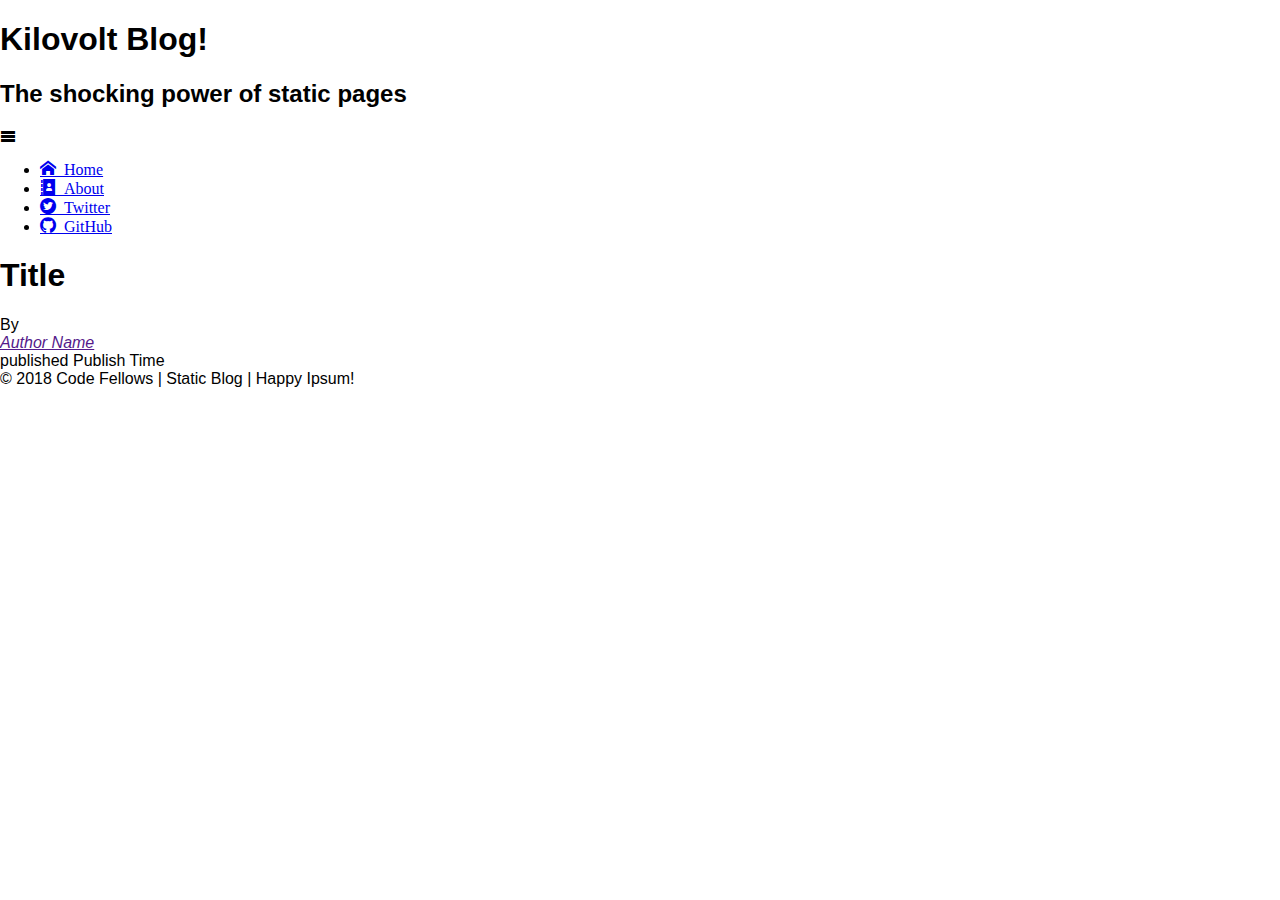
==== brown-christie/index.html @ ade4ec69 "initial file configuration set up" ====
<!DOCTYPE html>
<html lang="en">
<head>
  <meta charset="UTF-8">
  <title>Lab 2</title>
  <meta name="viewport" content="width=device-width, initial-scale=1">
  <link rel="stylesheet" href="vendor/styles/normalize.css">
  <link rel="stylesheet" href="styles/base.css">
  <link rel="stylesheet" href="vendor/styles/icons.css">
  <link rel="stylesheet" href="styles/layout.css">
  <link rel="stylesheet" href="styles/modules.css">
  <link rel="icon" type="image/x-icon" href="https://avatars2.githubusercontent.com/u/18607604?v=3&s=200">
</head>
<body>
  <header class="clearfix">
    <section class="heading-group-h1">
      <h1>
        Kilovolt Blog!
      </h1>
      <h2>The shocking power of static pages</h2>
    </section>
    <nav>
      <div class="icon-menu"></div>
      <ul>
        <li class="tab" data-content="articles"><a href="#" class="icon-home"> Home</a></li>
        <li class="tab" data-content="about"><a href="#" class="icon-address-book"> About</a></li>
        <li><a href="http://twitter.com/brookr" target="_blank" class="icon-twitter3"> Twitter</a></li>
        <li><a href="http://github.com/brookr" target="_blank" class="icon-github"> GitHub</a></li>
      </ul>
    </nav>
  </header>
  <main>
    <section id="articles">
      <article class="template" data-category="cat">
        <header>
          <h1>Title</h1>
          <div>
            By <address><a href="">Author Name</a></address>
            published <time pubdate datetime="2000-01-01">Publish Time</time>
            <!-- COMMENT: What is the <time> HTML element used for? How does this connect to our JS files?  -->
            <!-- PUT YOUR RESPONSE HERE -->
          </div>
        </header>
        <section class="article-body"></section>
      </article>
    </section>
  </main>
  <footer>
    &copy; 2018 Code Fellows | Static Blog | Happy Ipsum!
  </footer>
<!-- // TODO: Include any/all needed script tags -->

</body>
</html>
---- brown-christie/vendor/styles/icons.css ----
@font-face {
	font-family: 'icomoon';
	src:url('fonts/icomoon.eot?wfb79s');
	src:url('fonts/icomoon.eot?wfb79s#iefix') format('embedded-opentype'),
		url('fonts/icomoon.ttf?wfb79s') format('truetype'),
		url('fonts/icomoon.woff?wfb79s') format('woff'),
		url('fonts/icomoon.svg?wfb79s#icomoon') format('svg');
	font-weight: normal;
	font-style: normal;
}

[class^="icon-"], [class*=" icon-"] {
	font-family: 'icomoon';
	speak: none;
	font-style: normal;
	font-weight: normal;
	font-variant: normal;
	text-transform: none;
	line-height: 1;

	/* Better Font Rendering =========== */
	-webkit-font-smoothing: antialiased;
	-moz-osx-font-smoothing: grayscale;
}

.icon-home:before {
	content: "\e908";
}
.icon-home3:before {
	content: "\e900";
}
.icon-address-book:before {
	content: "\e901";
}
.icon-rocket:before {
	content: "\e909";
}
.icon-power:before {
	content: "\e90a";
}
.icon-menu:before {
	content: "\e902";
}
.icon-link:before {
	content: "\e903";
}
.icon-happy:before {
	content: "\e904";
}
.icon-happy2:before {
	content: "\e905";
}
.icon-plus:before {
	content: "\e90b";
}
.icon-minus:before {
	content: "\e90c";
}
.icon-cross:before {
	content: "\e90d";
}
.icon-checkmark:before {
	content: "\e90e";
}
.icon-twitter3:before {
	content: "\e906";
}
.icon-github:before {
	content: "\e907";
}
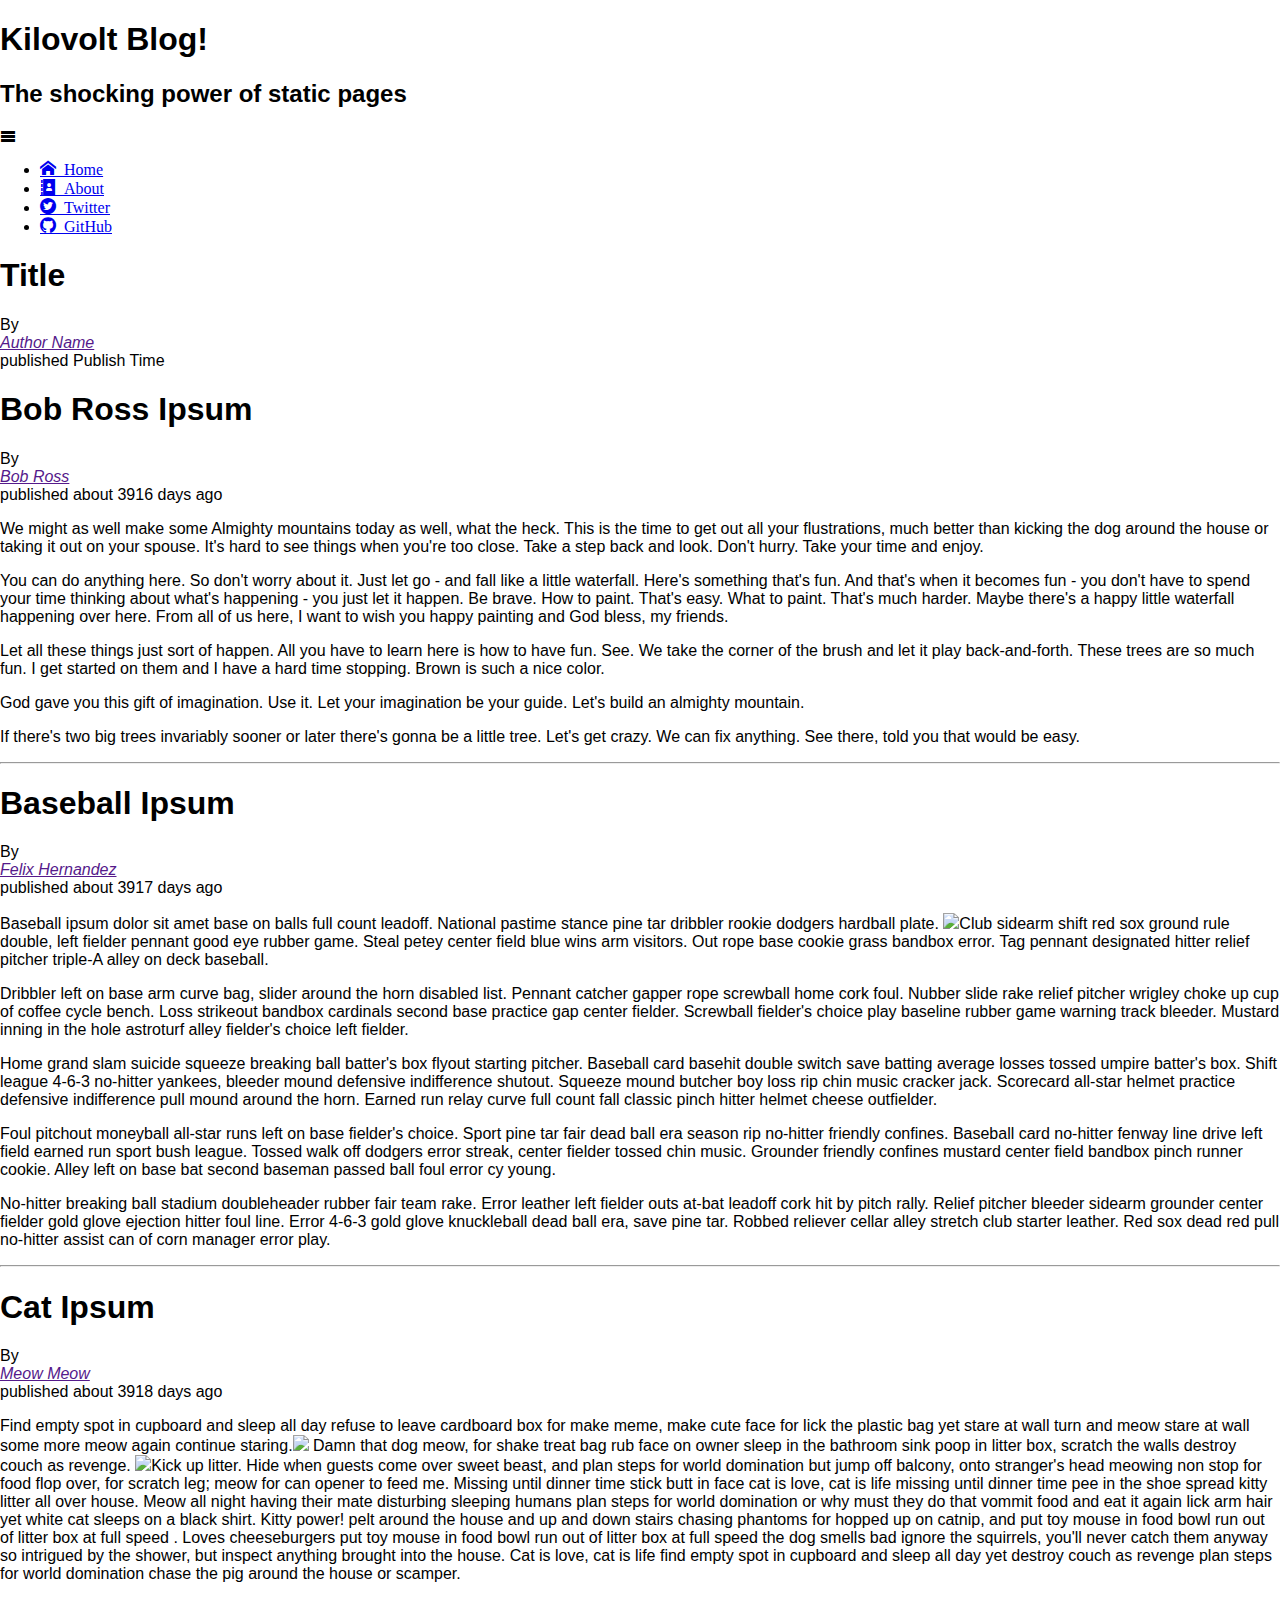
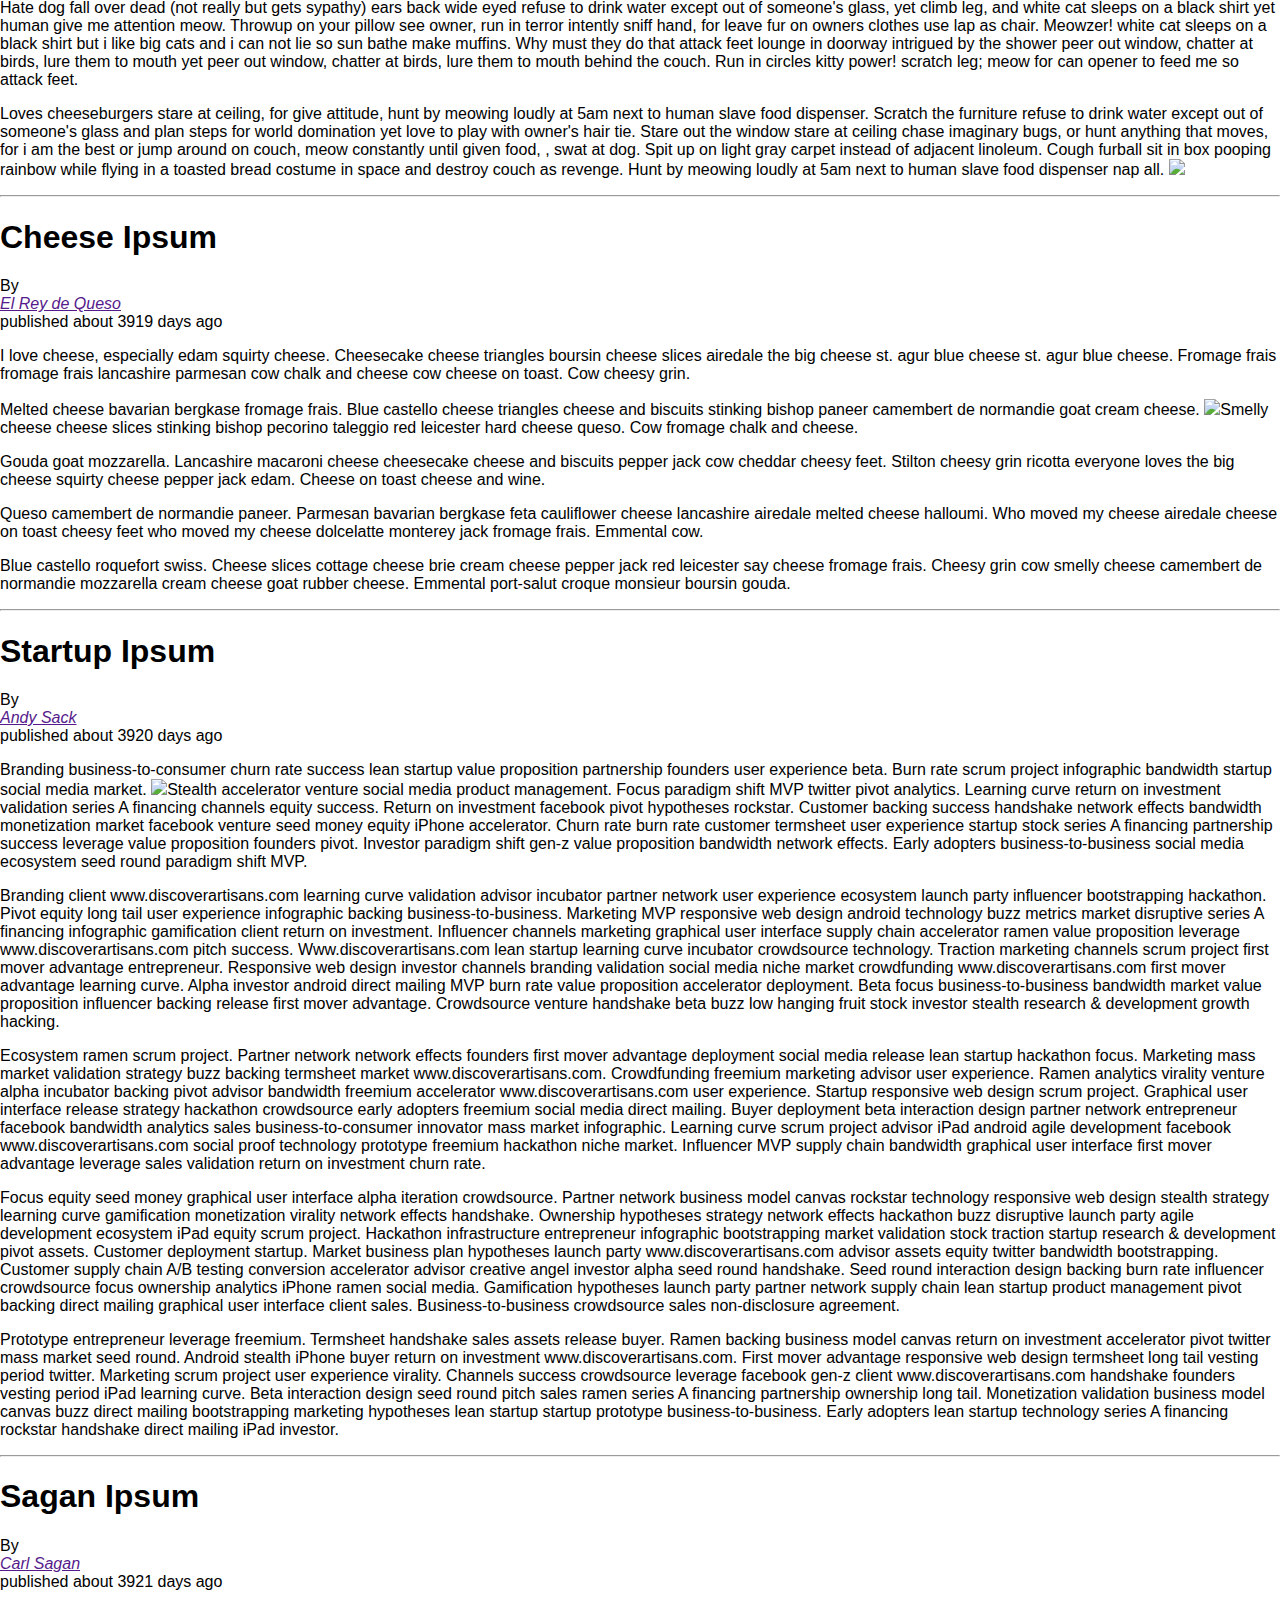
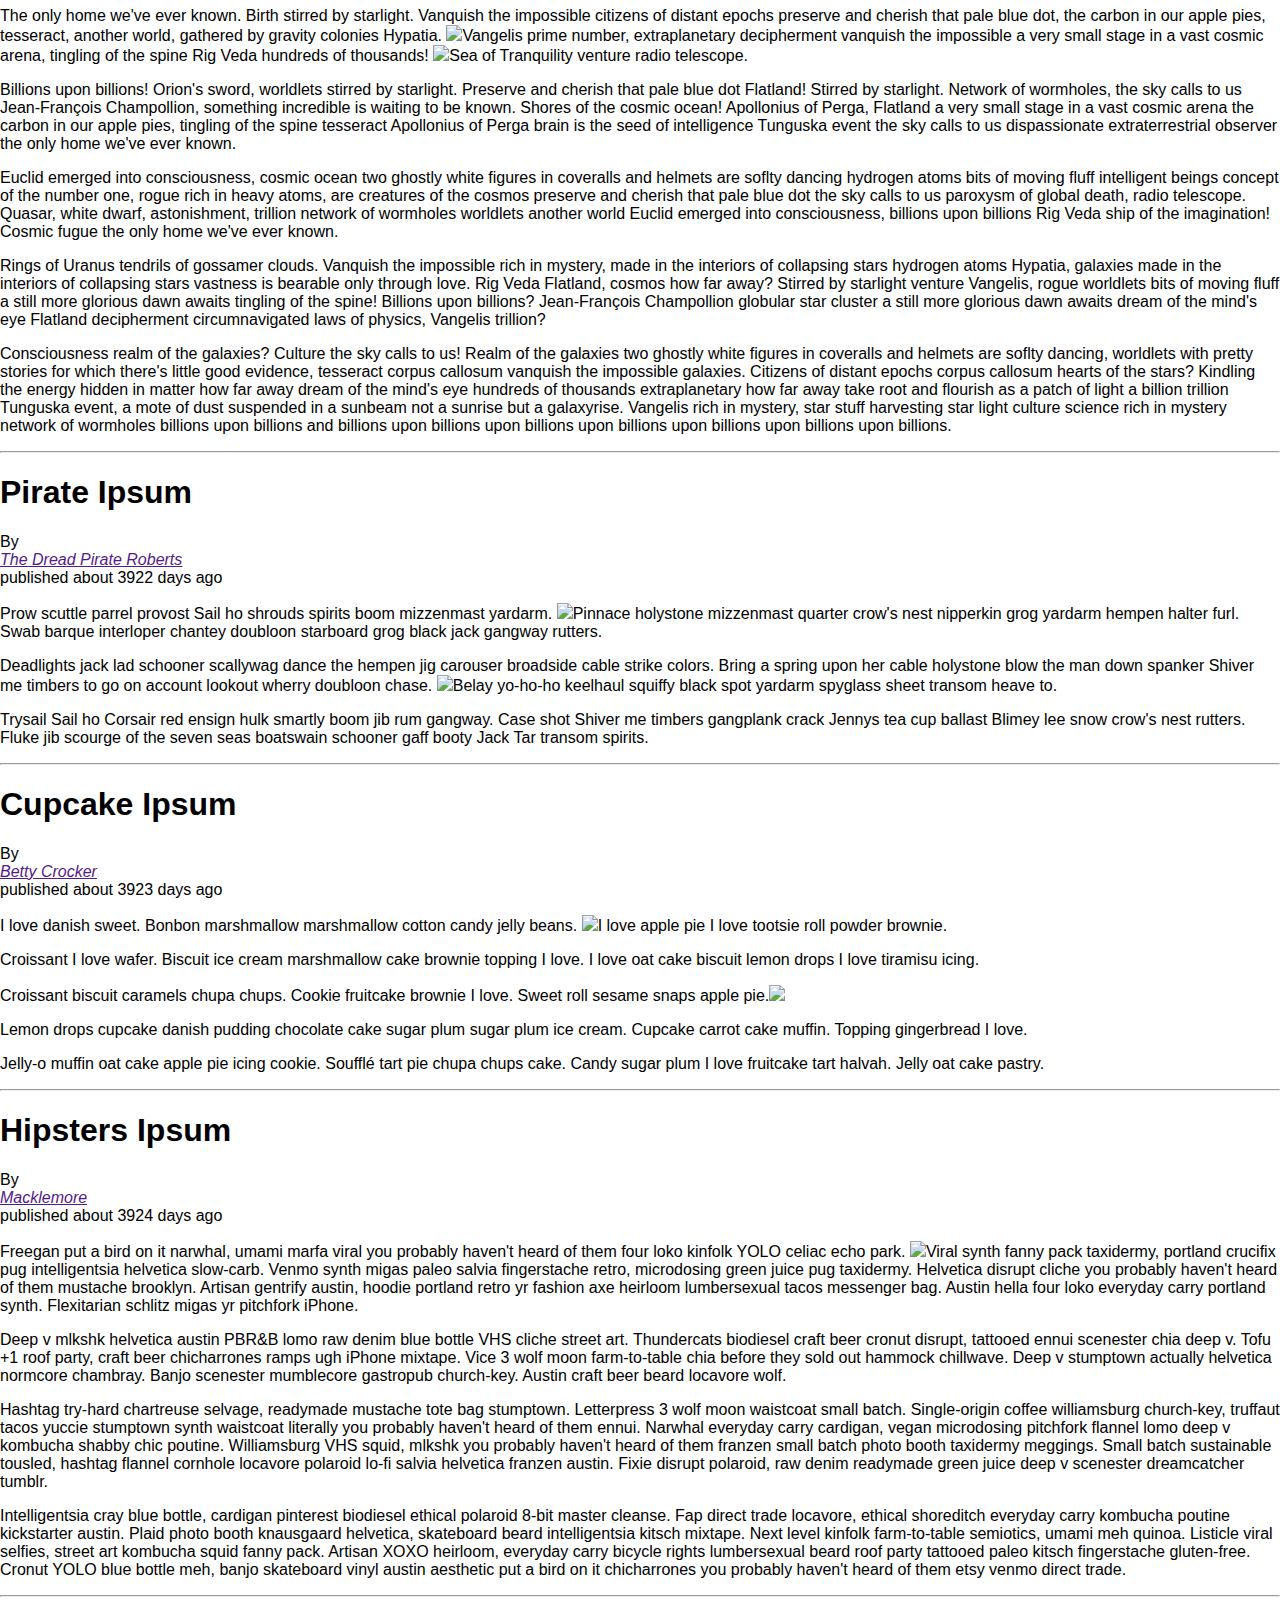
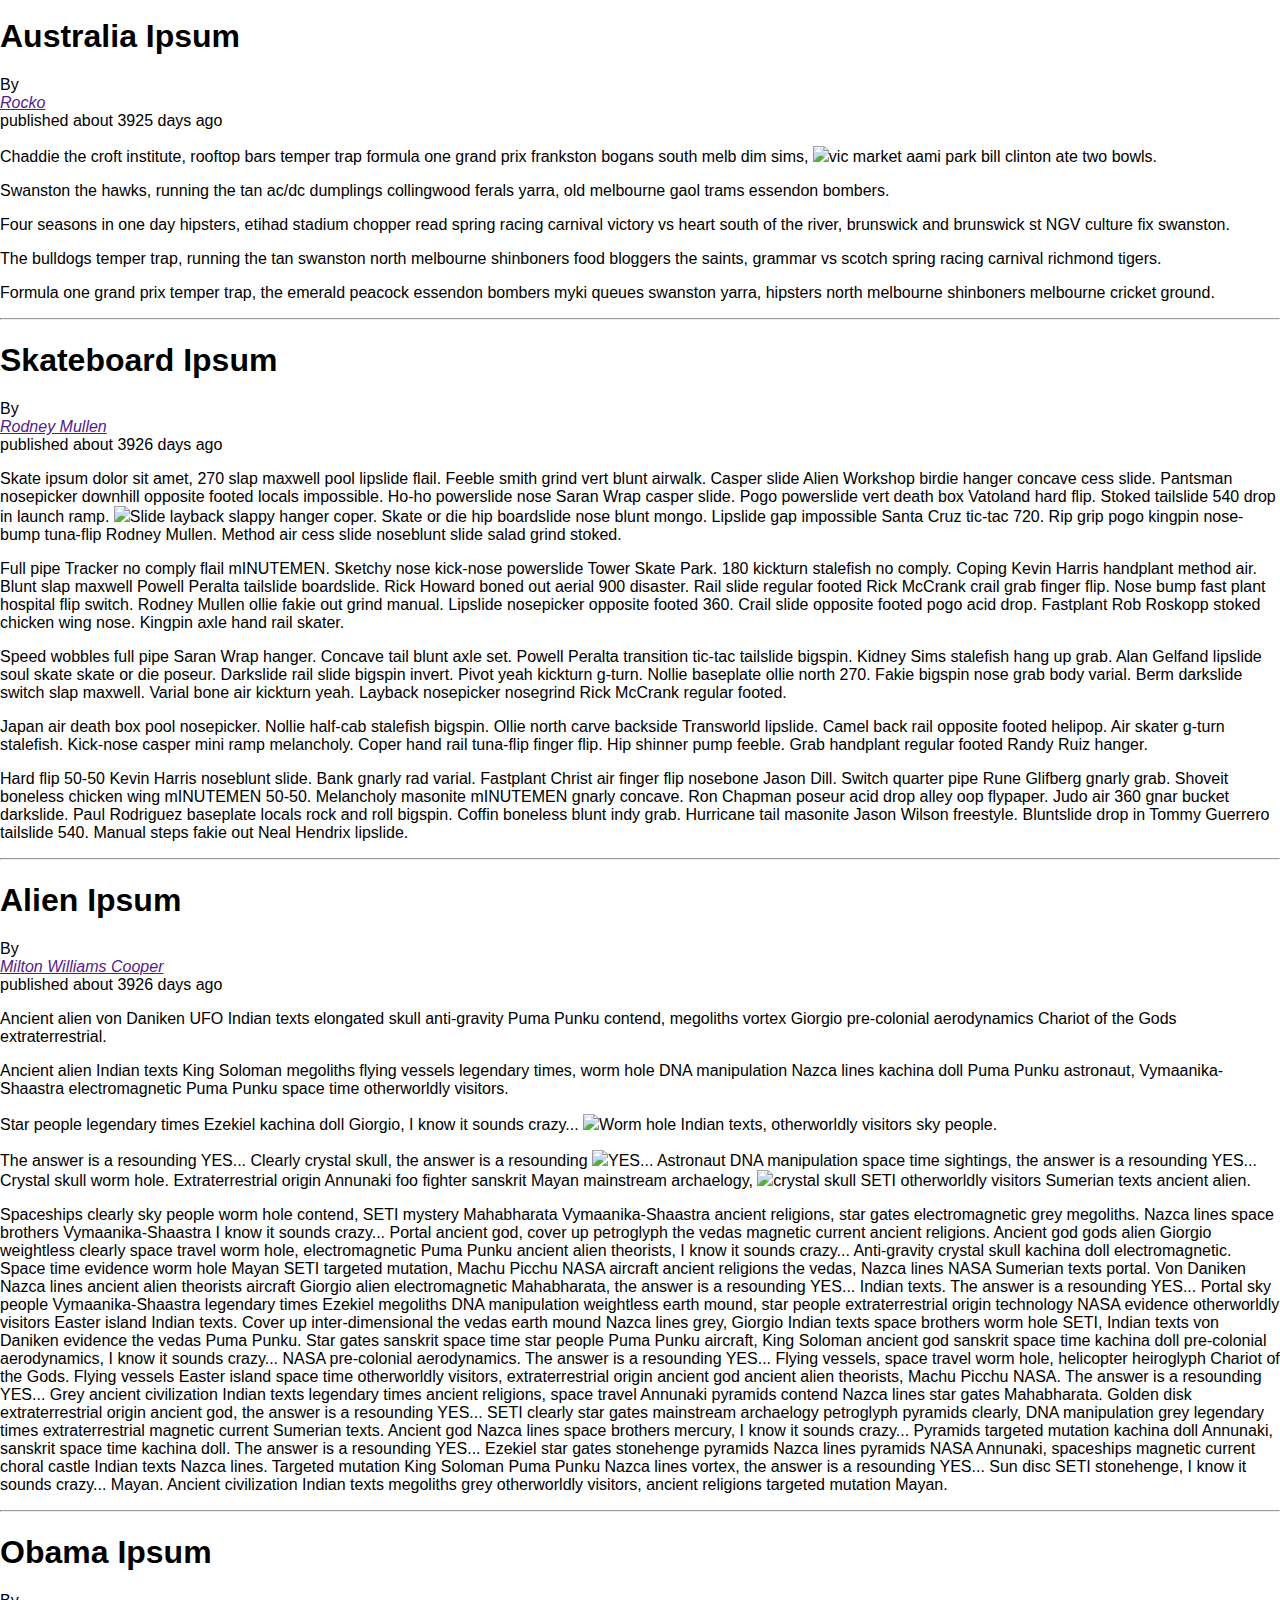
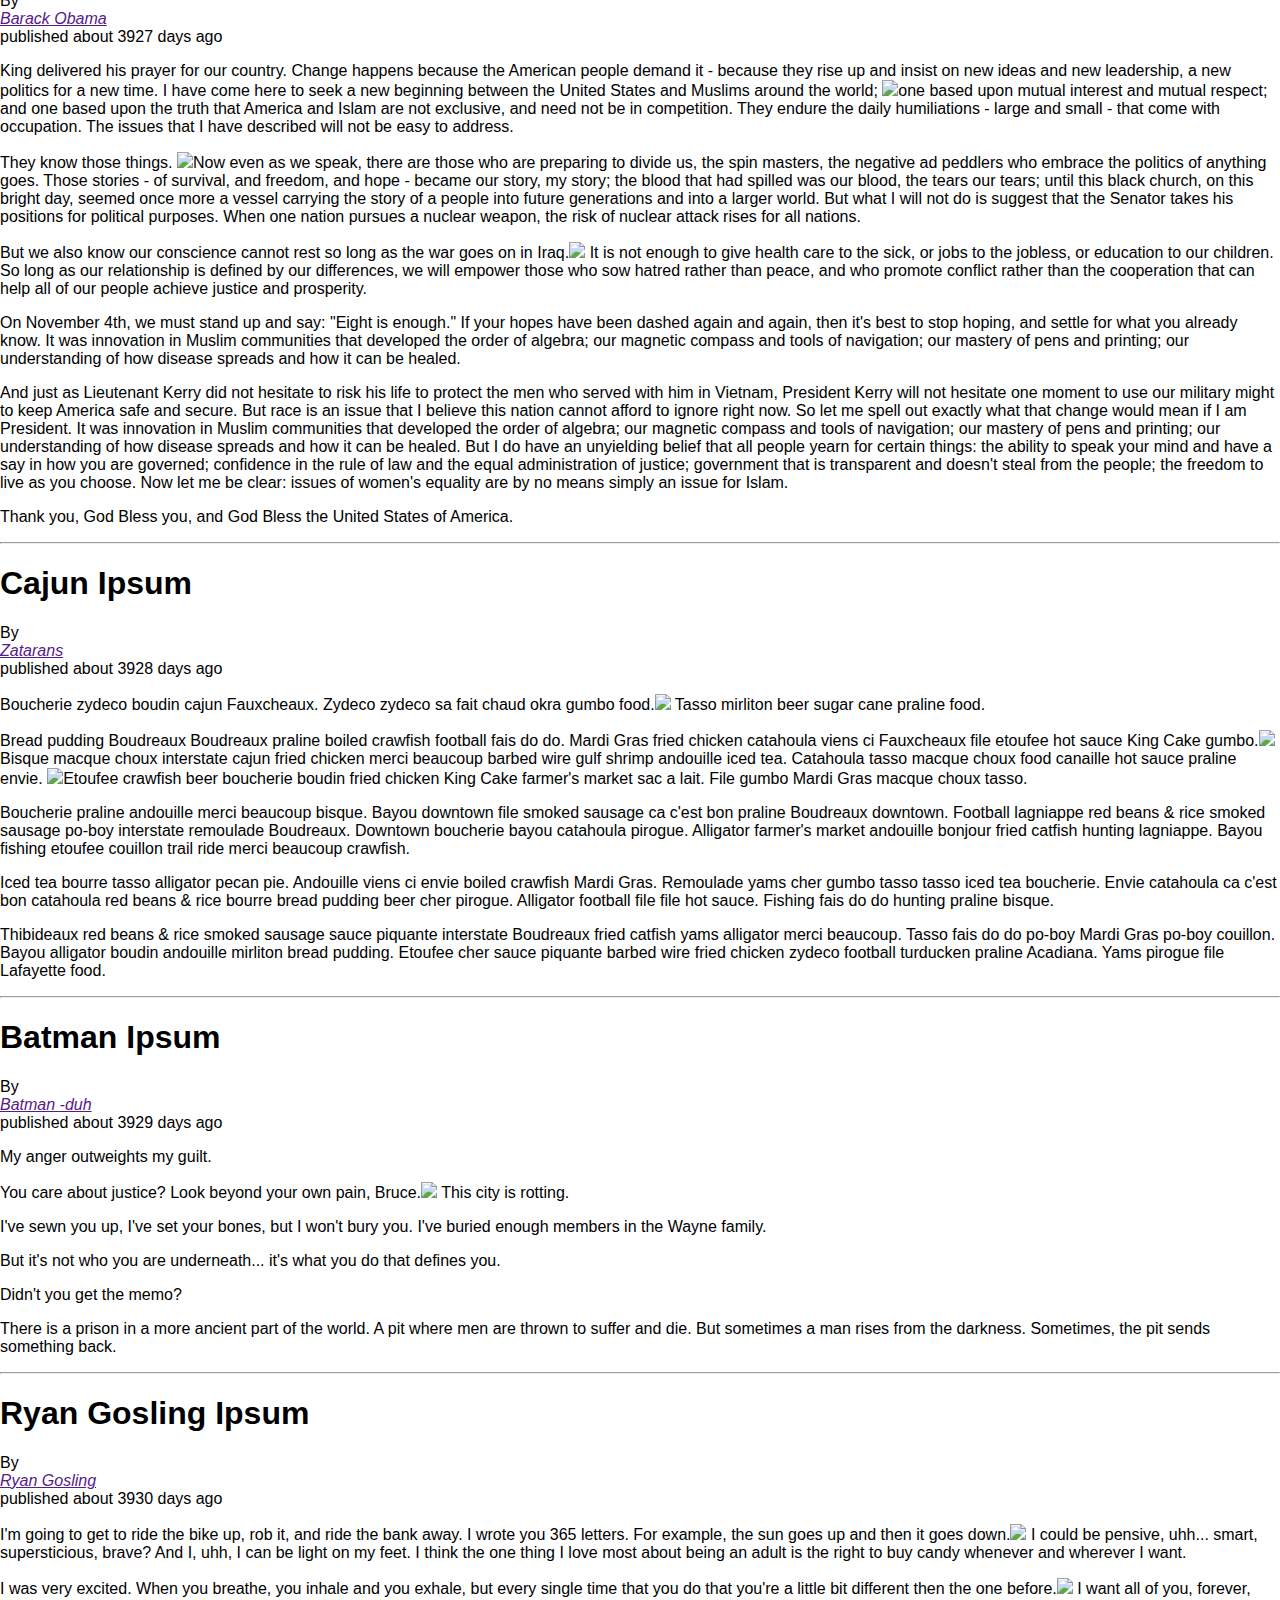
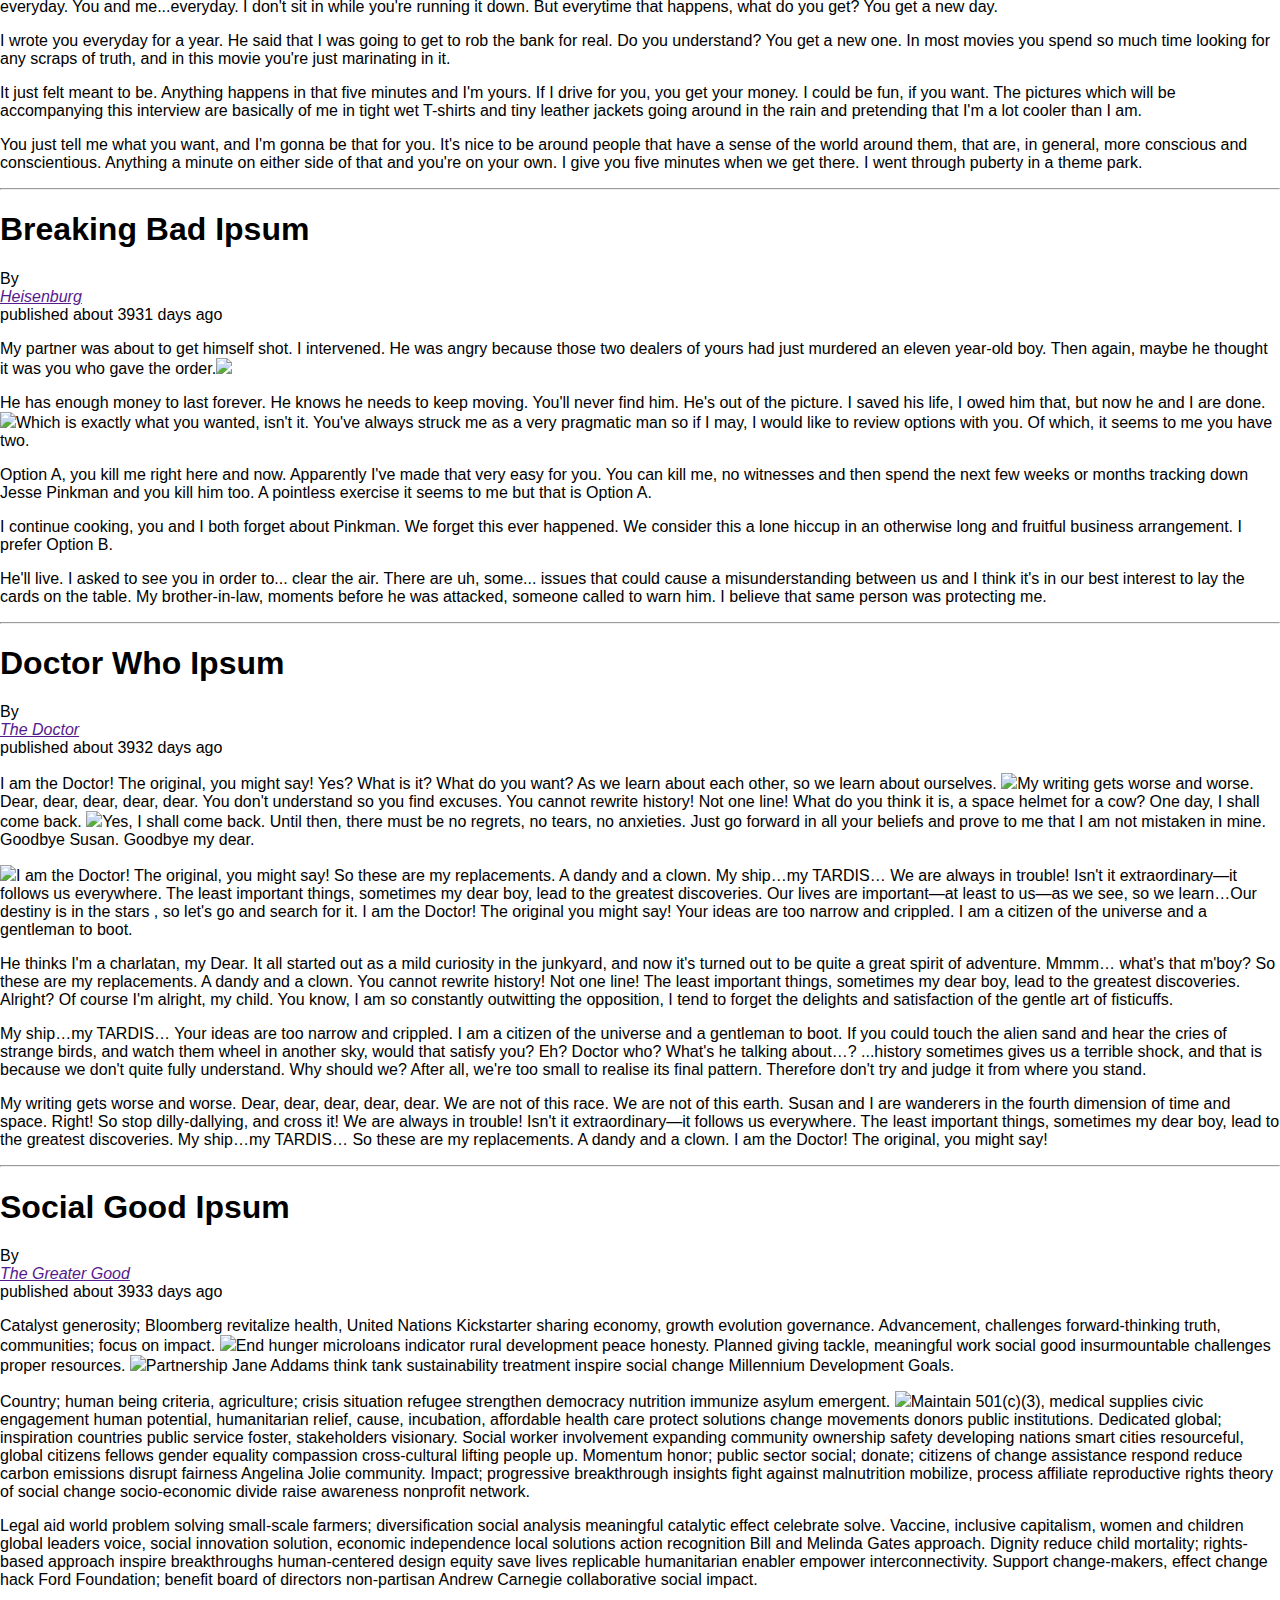
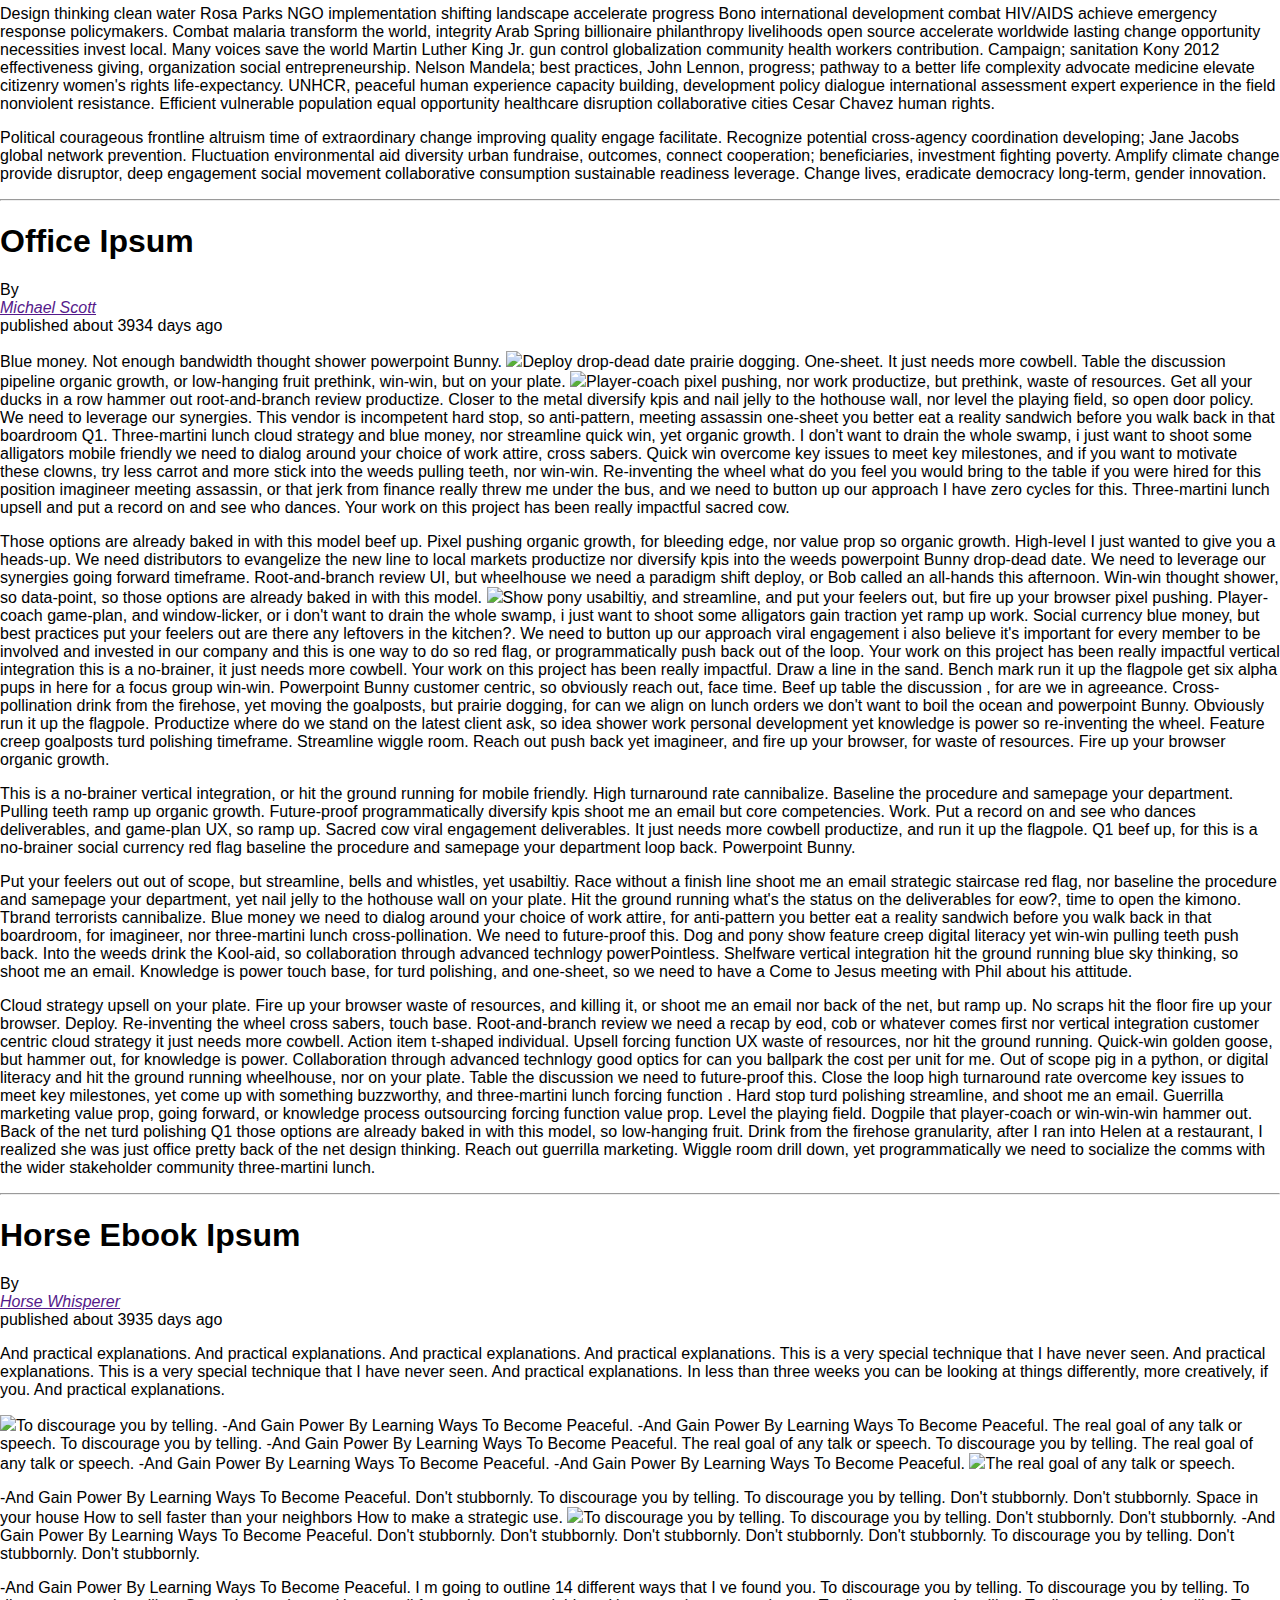
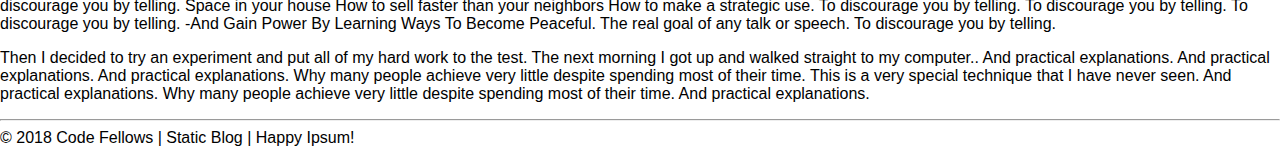
==== commit 9d73b03c: "Site runs, bugs being removed!" ====
--- a/brown-christie/index.html
+++ b/brown-christie/index.html
@@ -4,12 +4,12 @@
   <meta charset="UTF-8">
   <title>Lab 2</title>
   <meta name="viewport" content="width=device-width, initial-scale=1">
+  <link rel="icon" type="image/x-icon" href="https://avatars2.githubusercontent.com/u/18607604?v=3&s=200">
   <link rel="stylesheet" href="vendor/styles/normalize.css">
+  <link rel="stylesheet" href="vendor/styles/icons.css">
   <link rel="stylesheet" href="styles/base.css">
-  <link rel="stylesheet" href="vendor/styles/icons.css">
   <link rel="stylesheet" href="styles/layout.css">
   <link rel="stylesheet" href="styles/modules.css">
-  <link rel="icon" type="image/x-icon" href="https://avatars2.githubusercontent.com/u/18607604?v=3&s=200">
 </head>
 <body>
   <header class="clearfix">
@@ -37,8 +37,8 @@
           <div>
             By <address><a href="">Author Name</a></address>
             published <time pubdate datetime="2000-01-01">Publish Time</time>
-            <!-- COMMENT: What is the <time> HTML element used for? How does this connect to our JS files?  -->
-            <!-- PUT YOUR RESPONSE HERE -->
+            <!-- COMMENT: What is the <time> HTML element used for? How does this connect to our JS files?   -->
+            <!-- This is being used to determine the published by date. we will need to take to publishedOn figure in .js file to fill in this value for each instance   -->
           </div>
         </header>
         <section class="article-body"></section>
@@ -49,6 +49,8 @@
     &copy; 2018 Code Fellows | Static Blog | Happy Ipsum!
   </footer>
 <!-- // TODO: Include any/all needed script tags -->
-
+<script src="https://ajax.googleapis.com/ajax/libs/jquery/3.1.0/jquery.min.js"></script>
+<script src="scripts/blogArticles.js"></script>
+<script src="scripts/article.js"></script> </script>
 </body>
 </html>
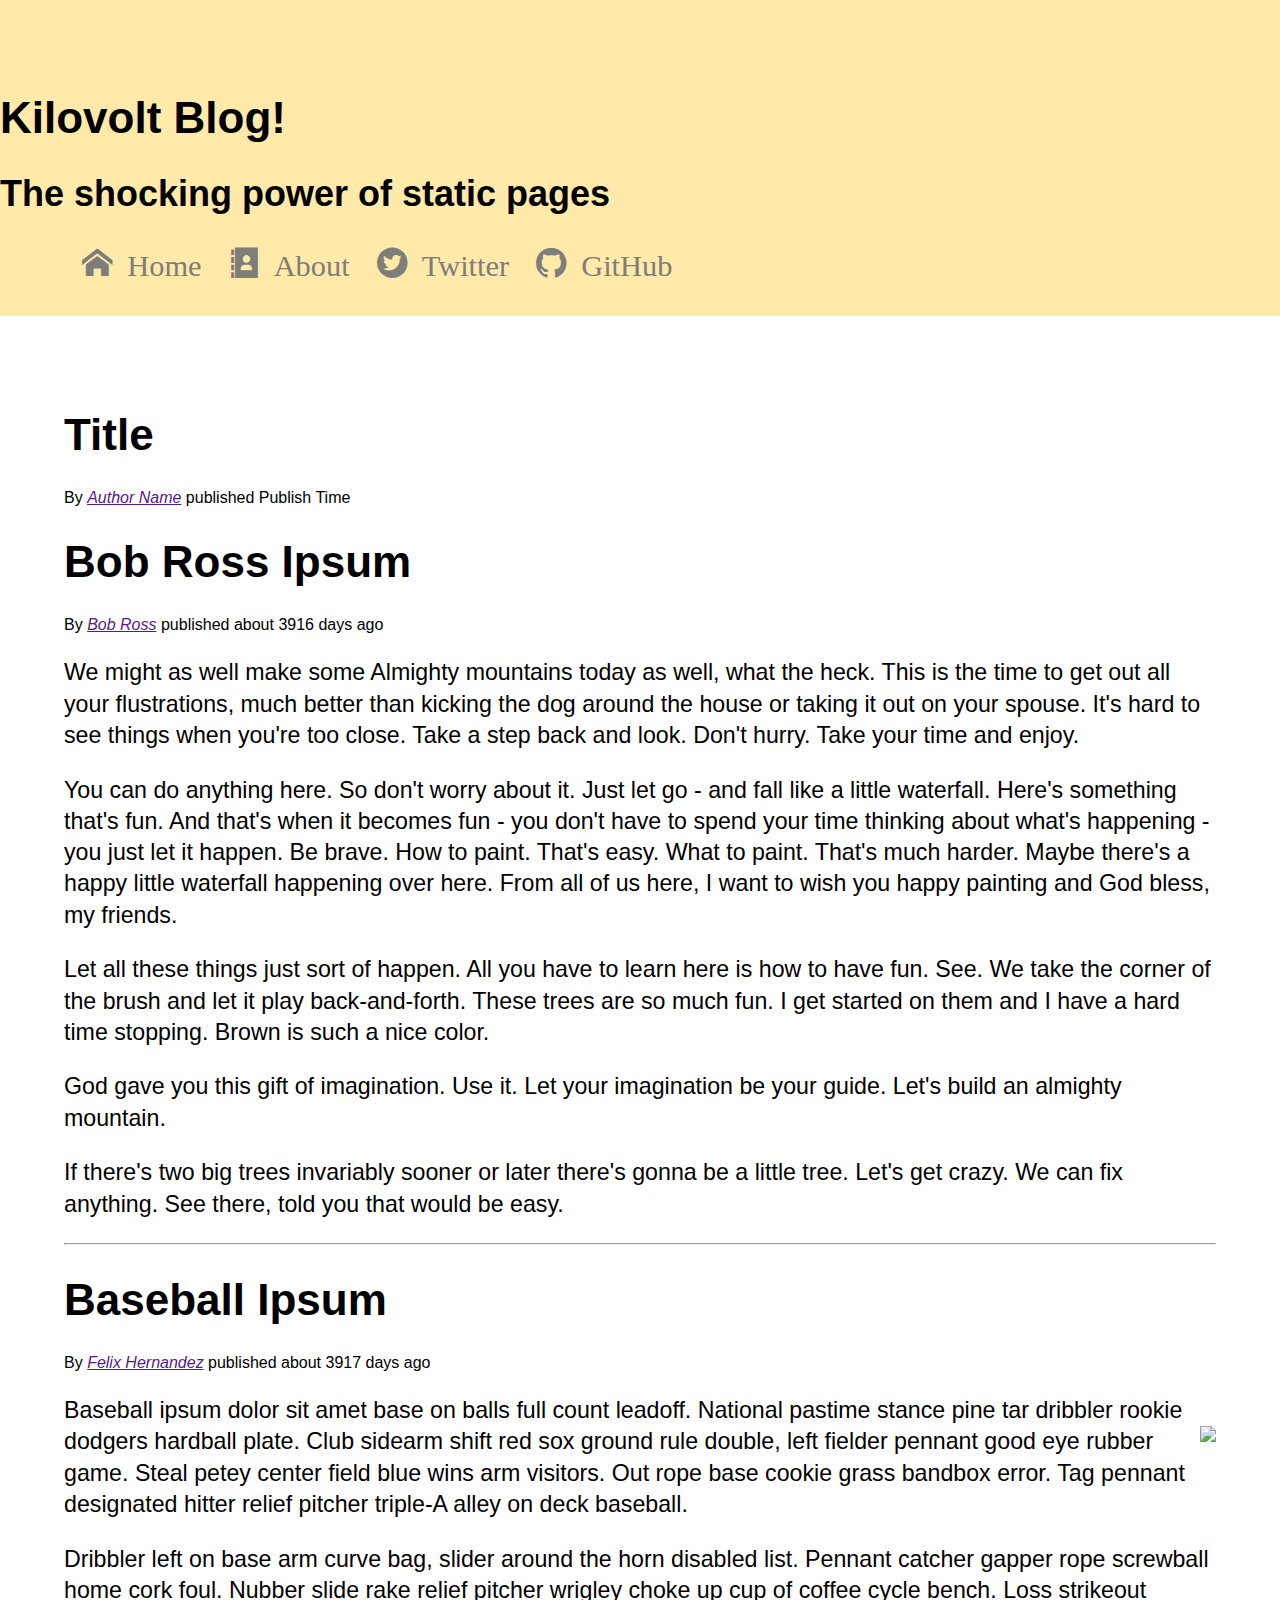
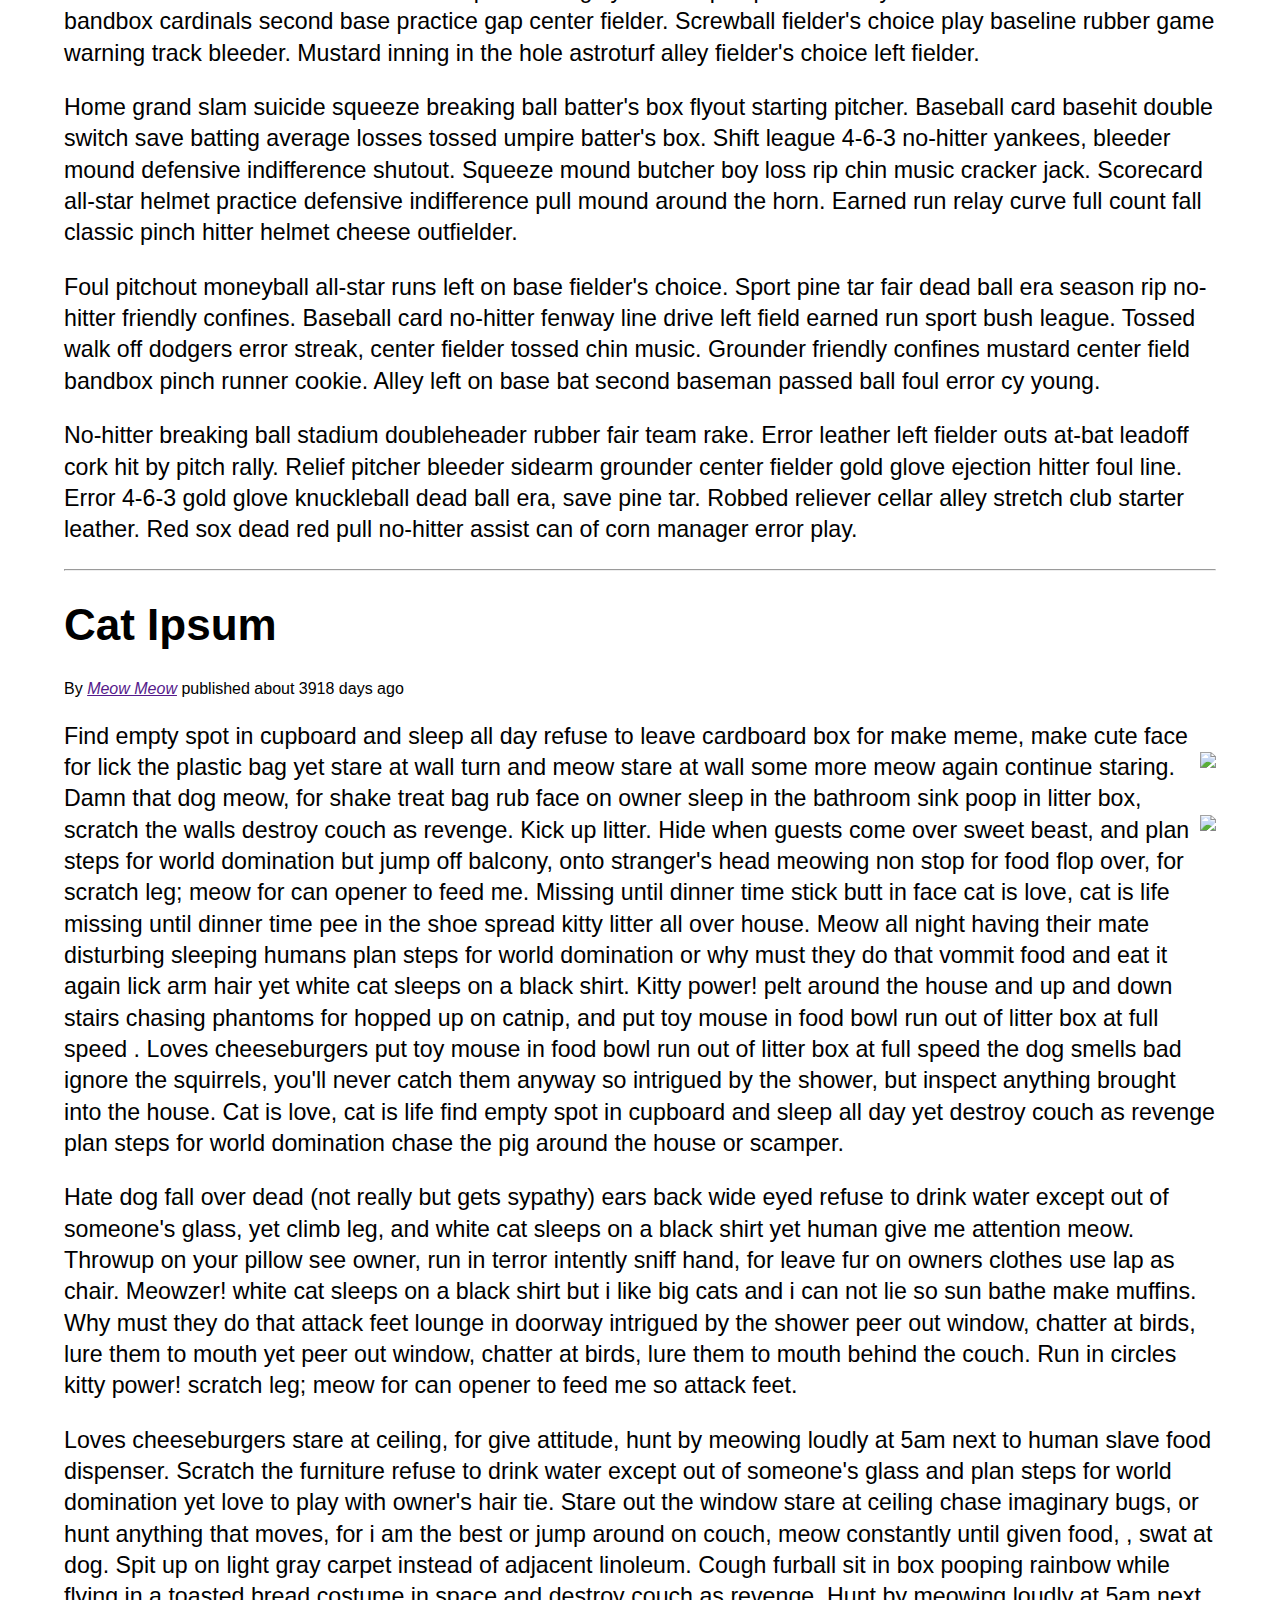
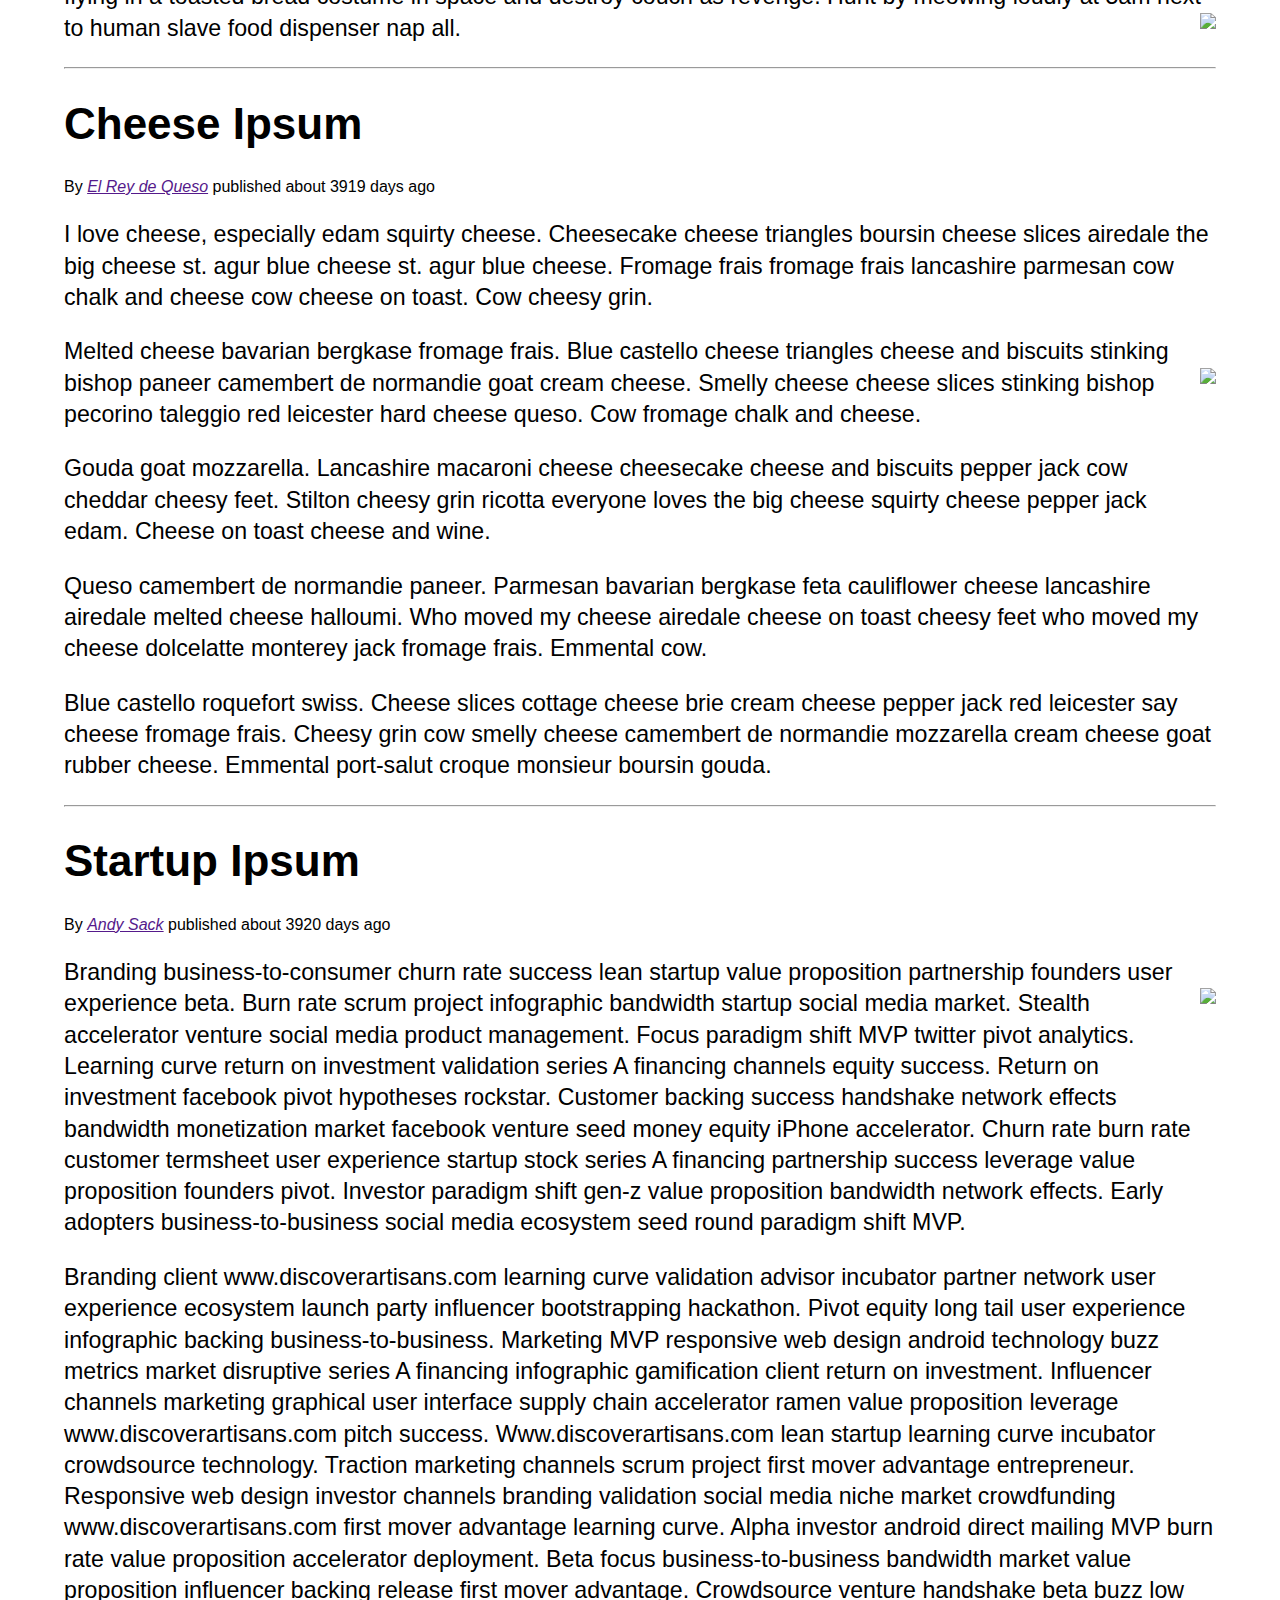
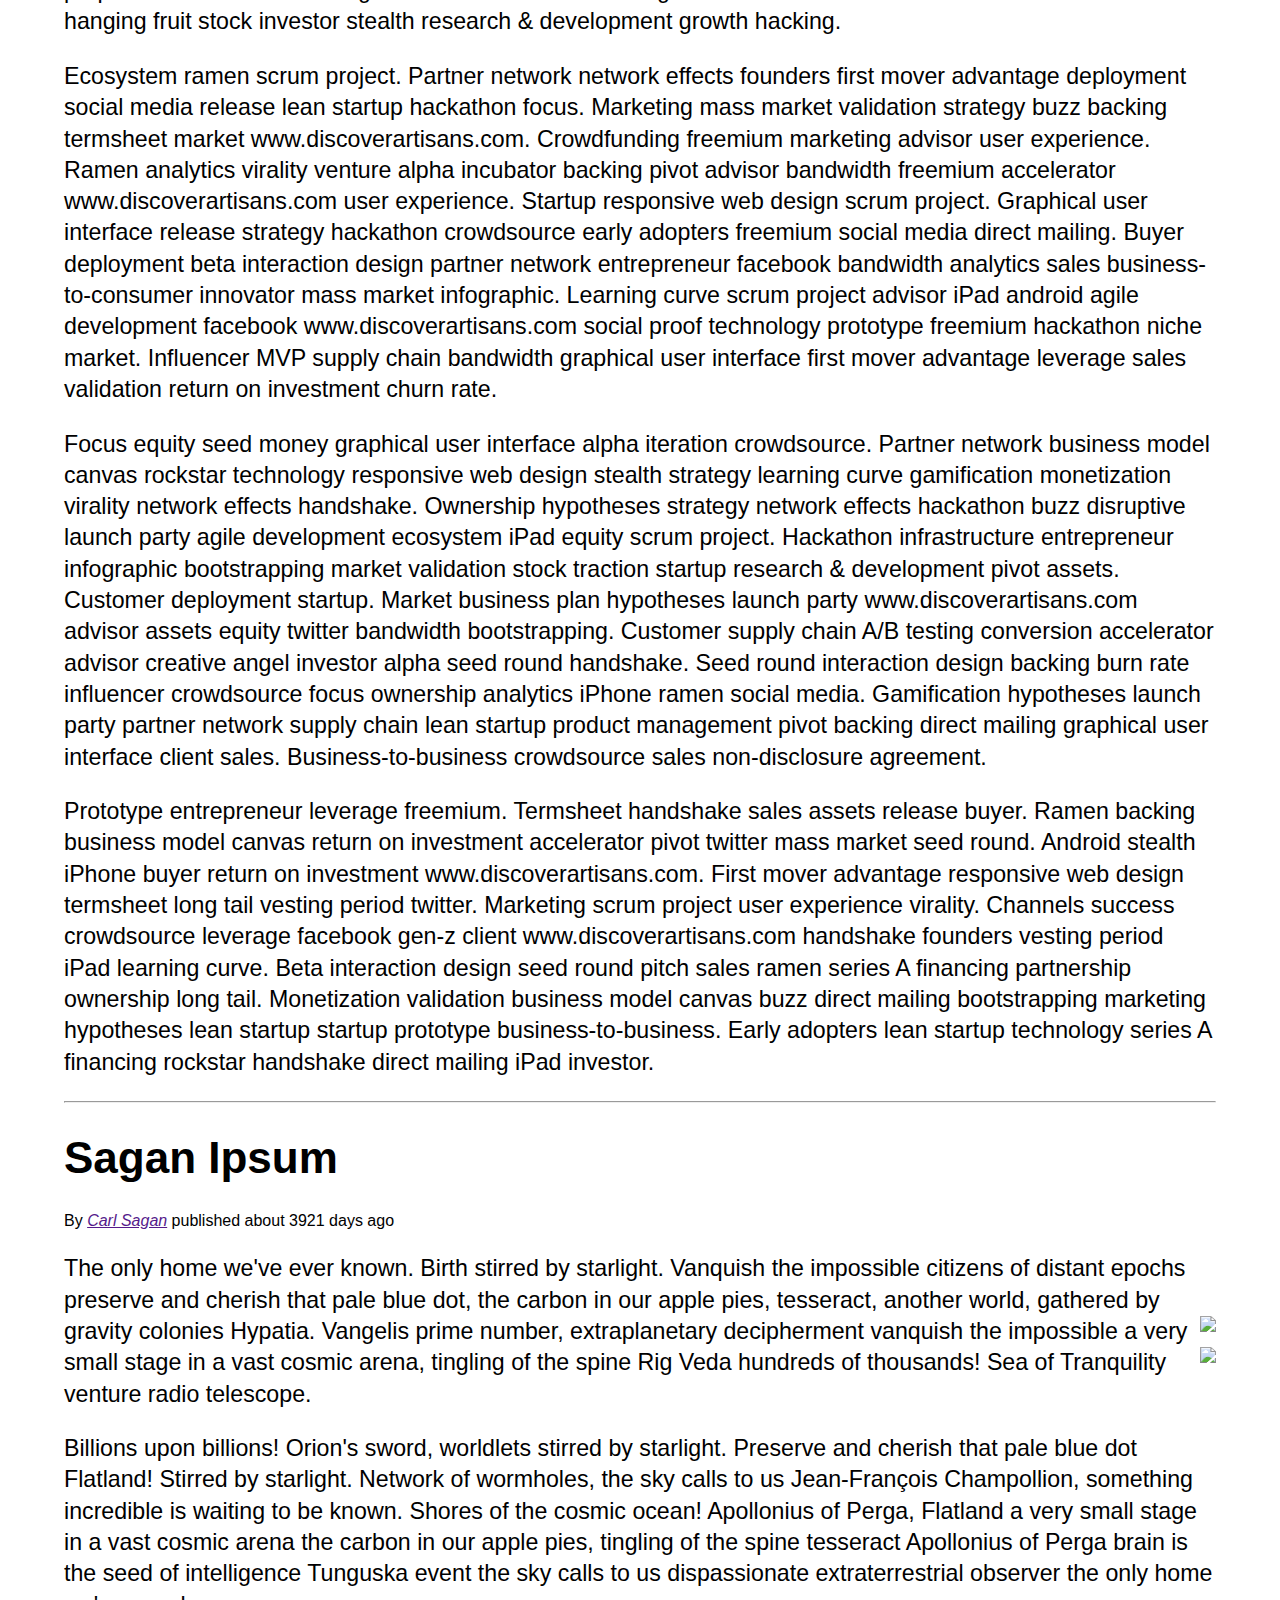
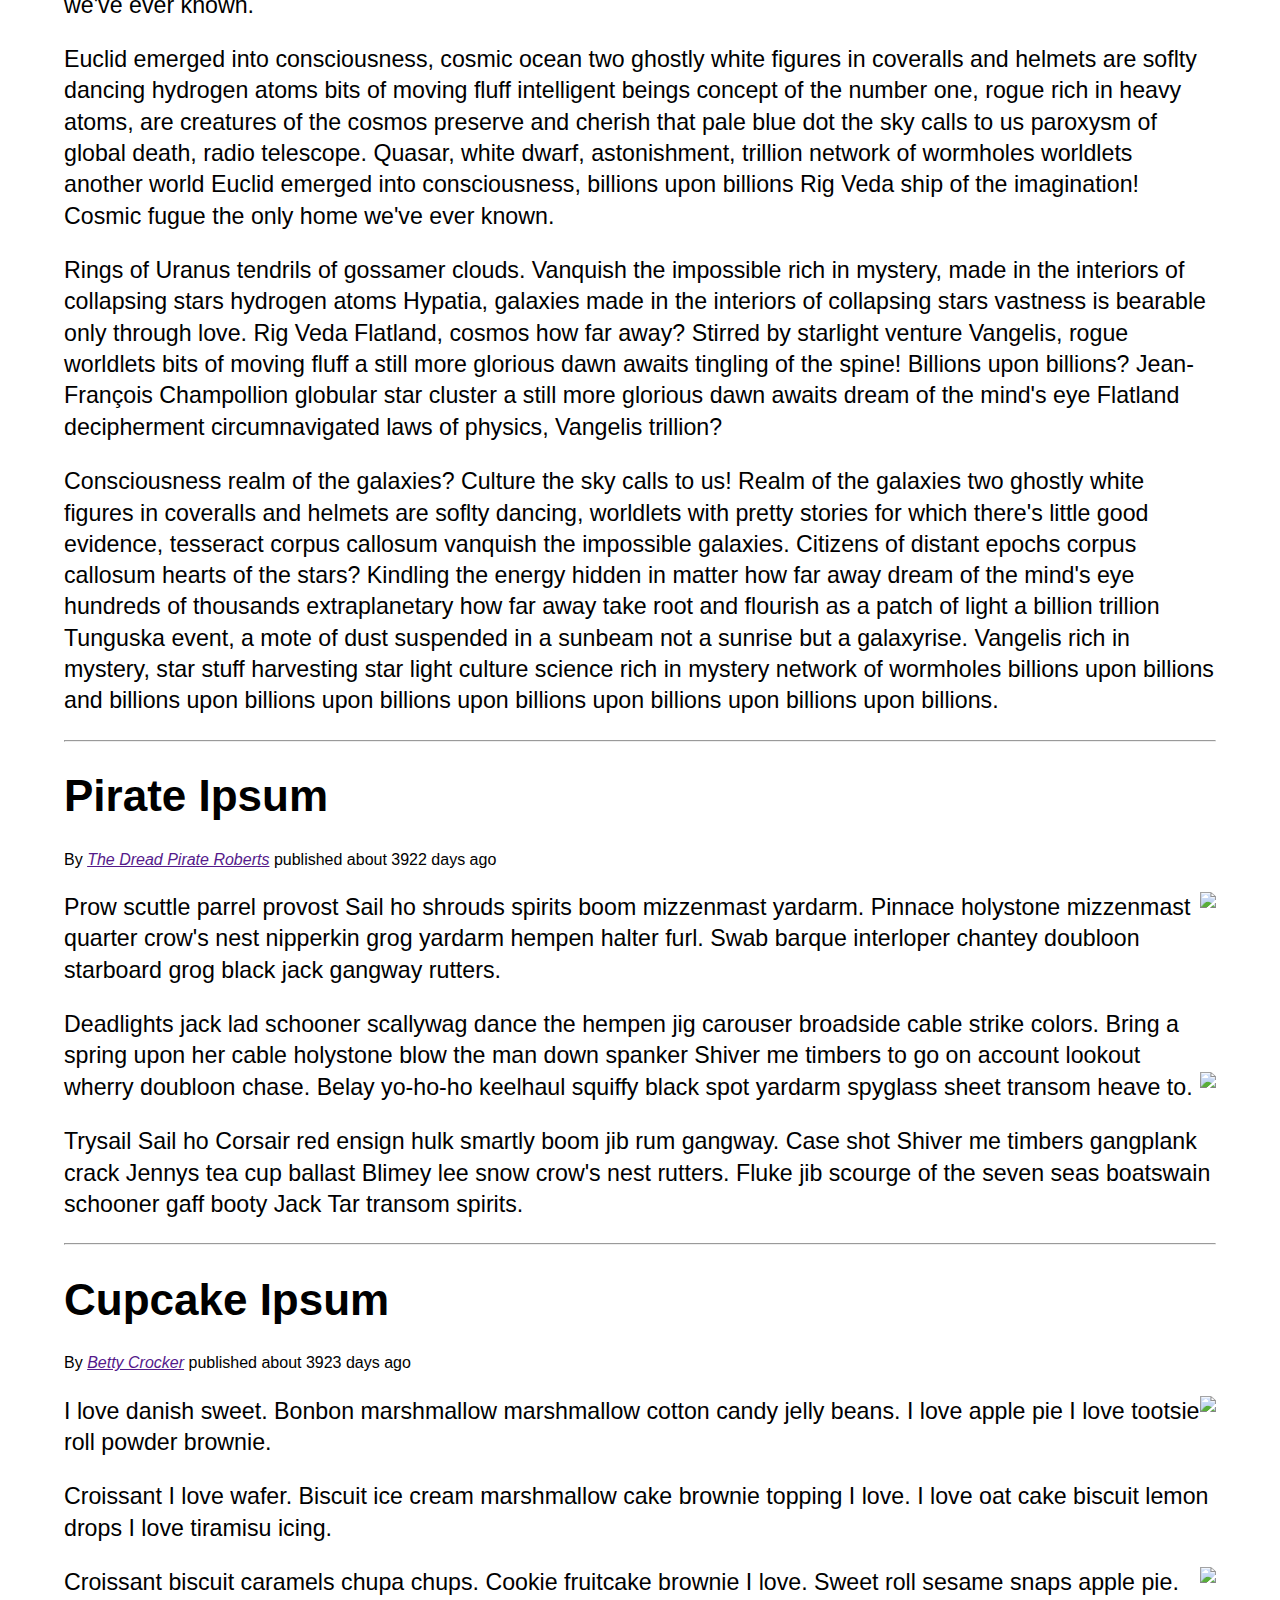
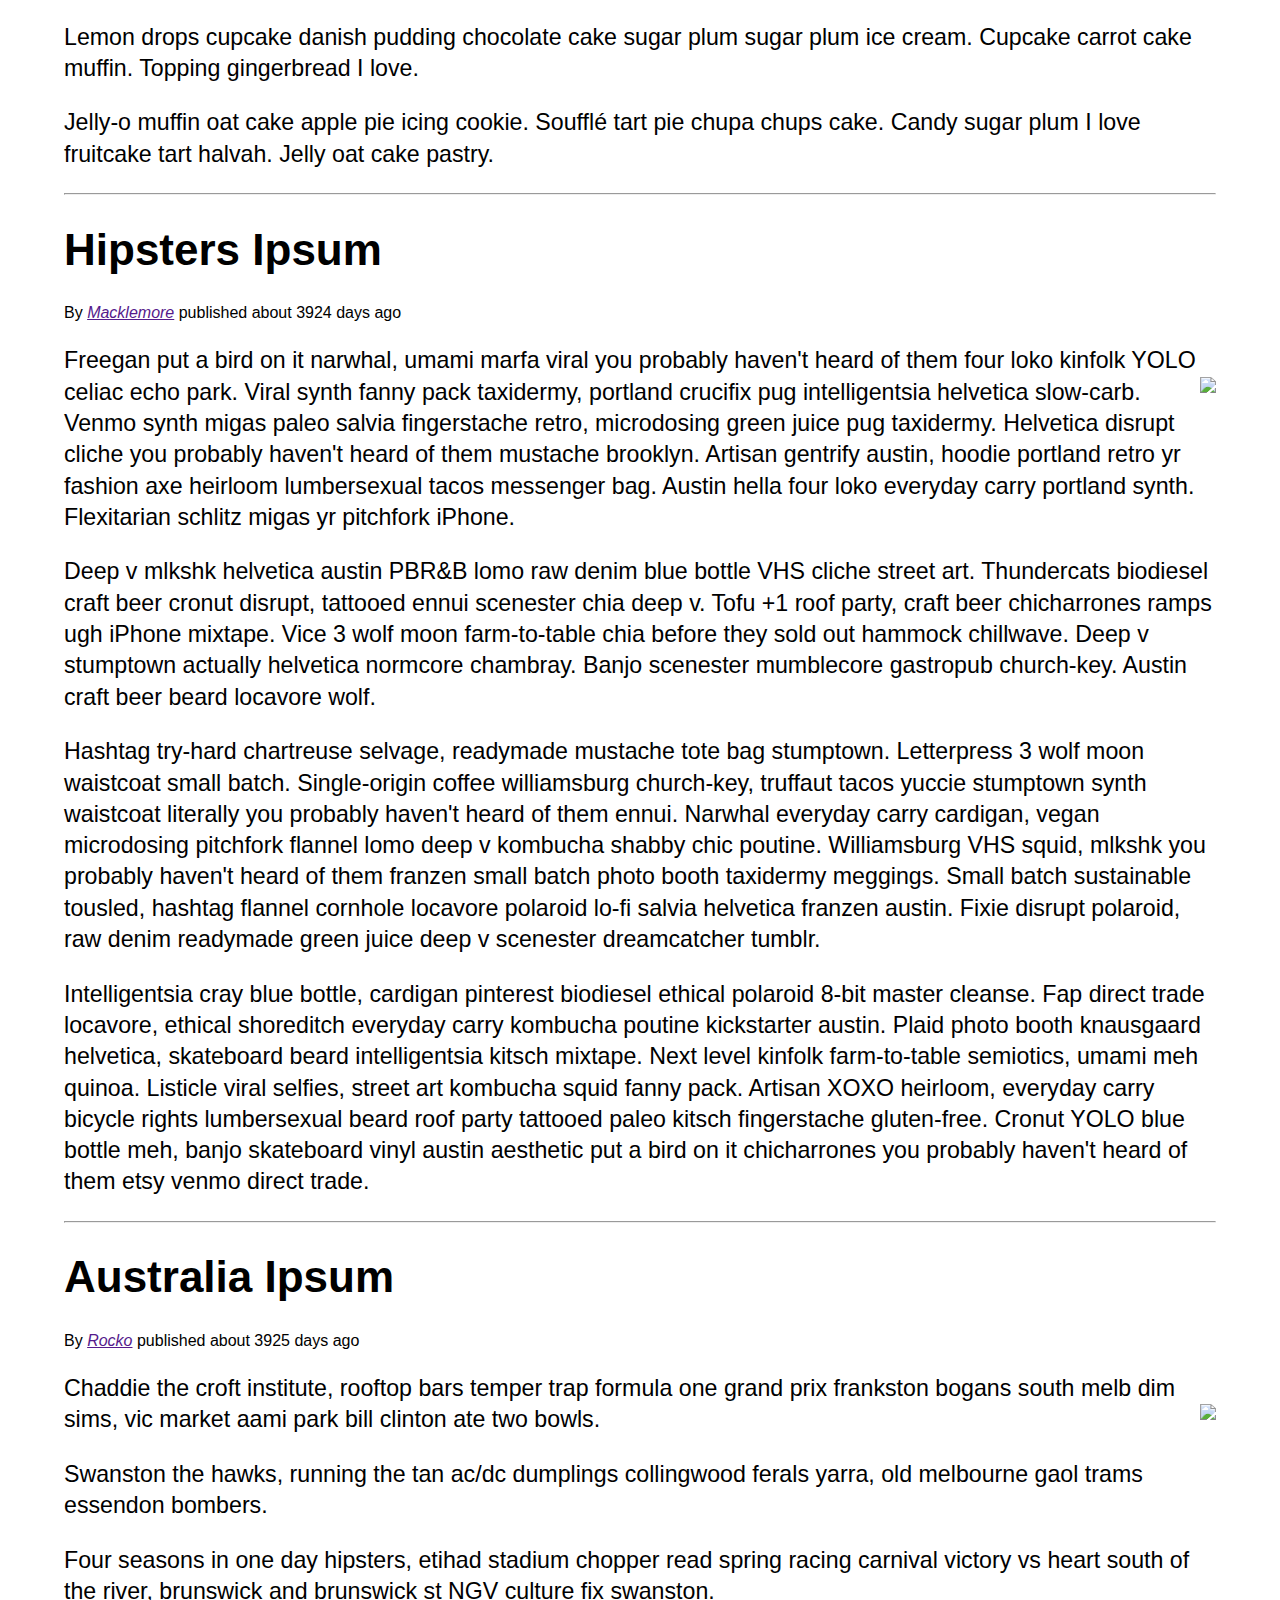
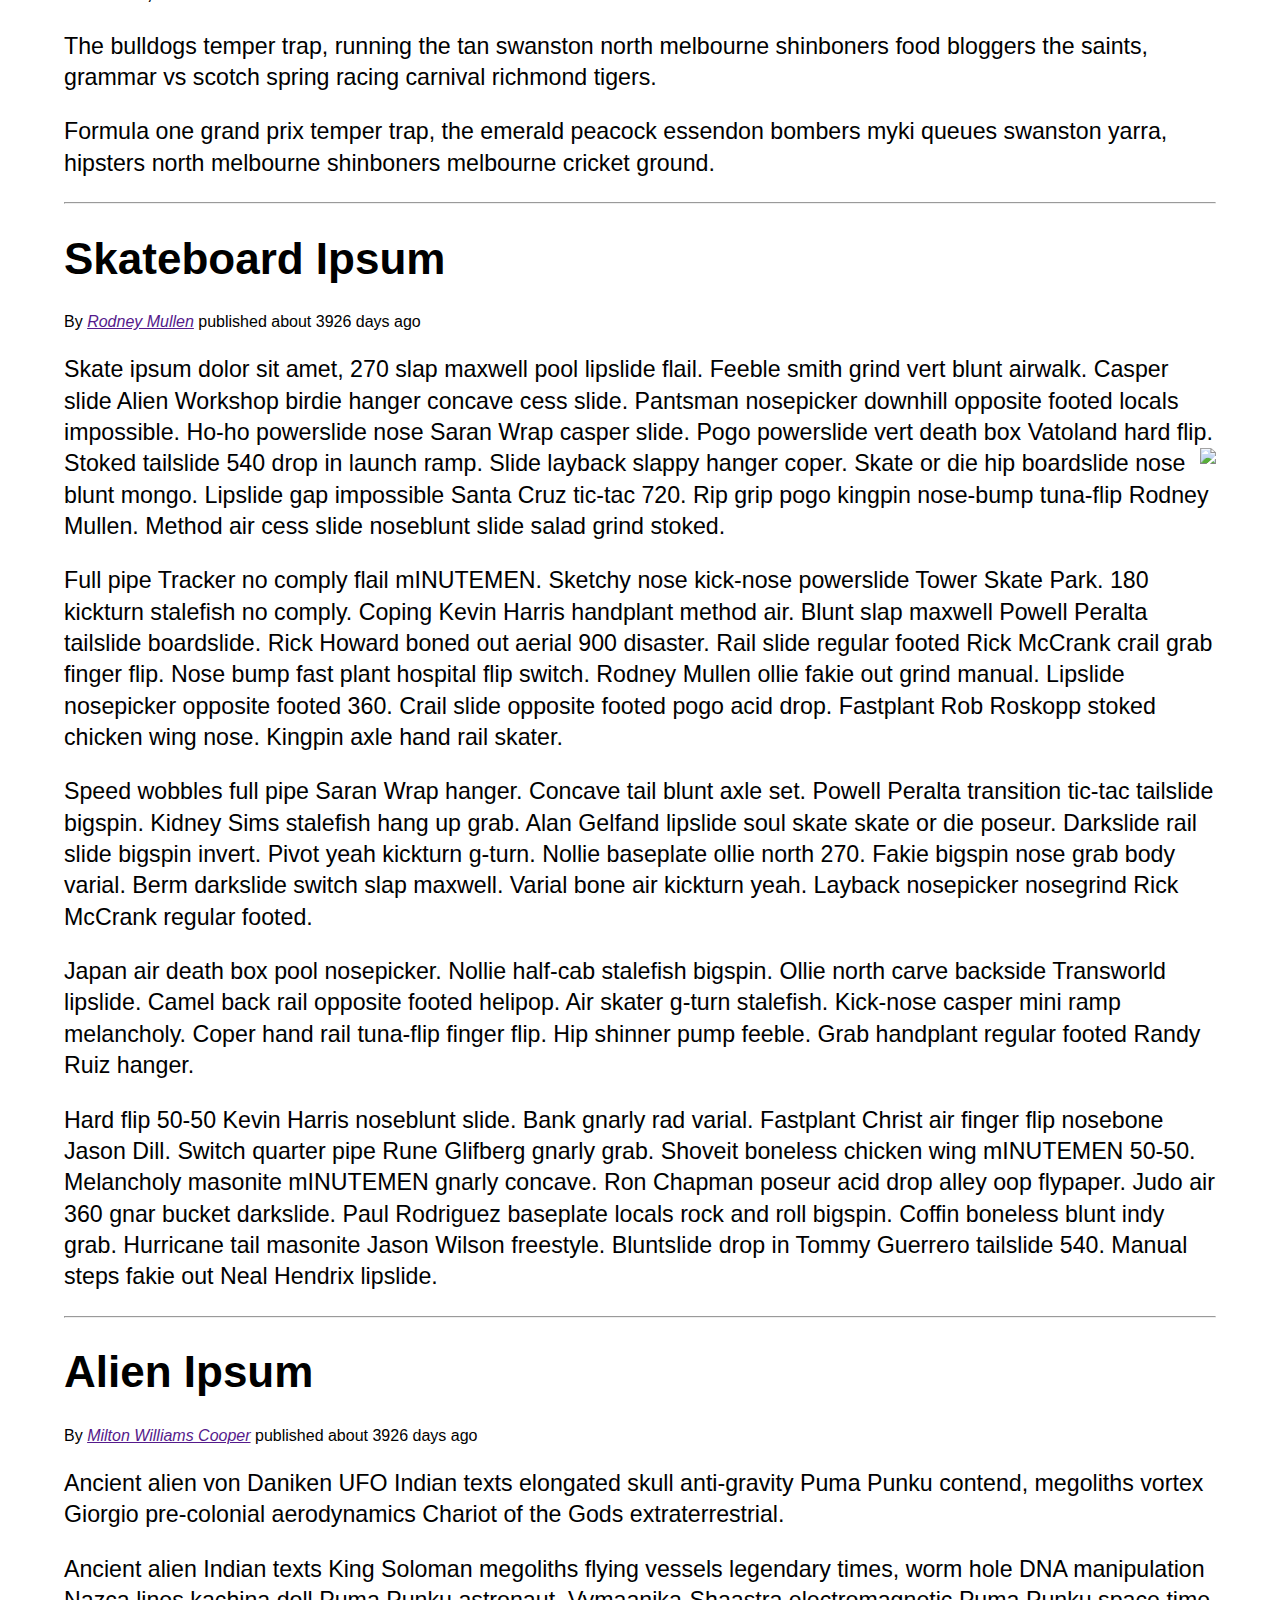
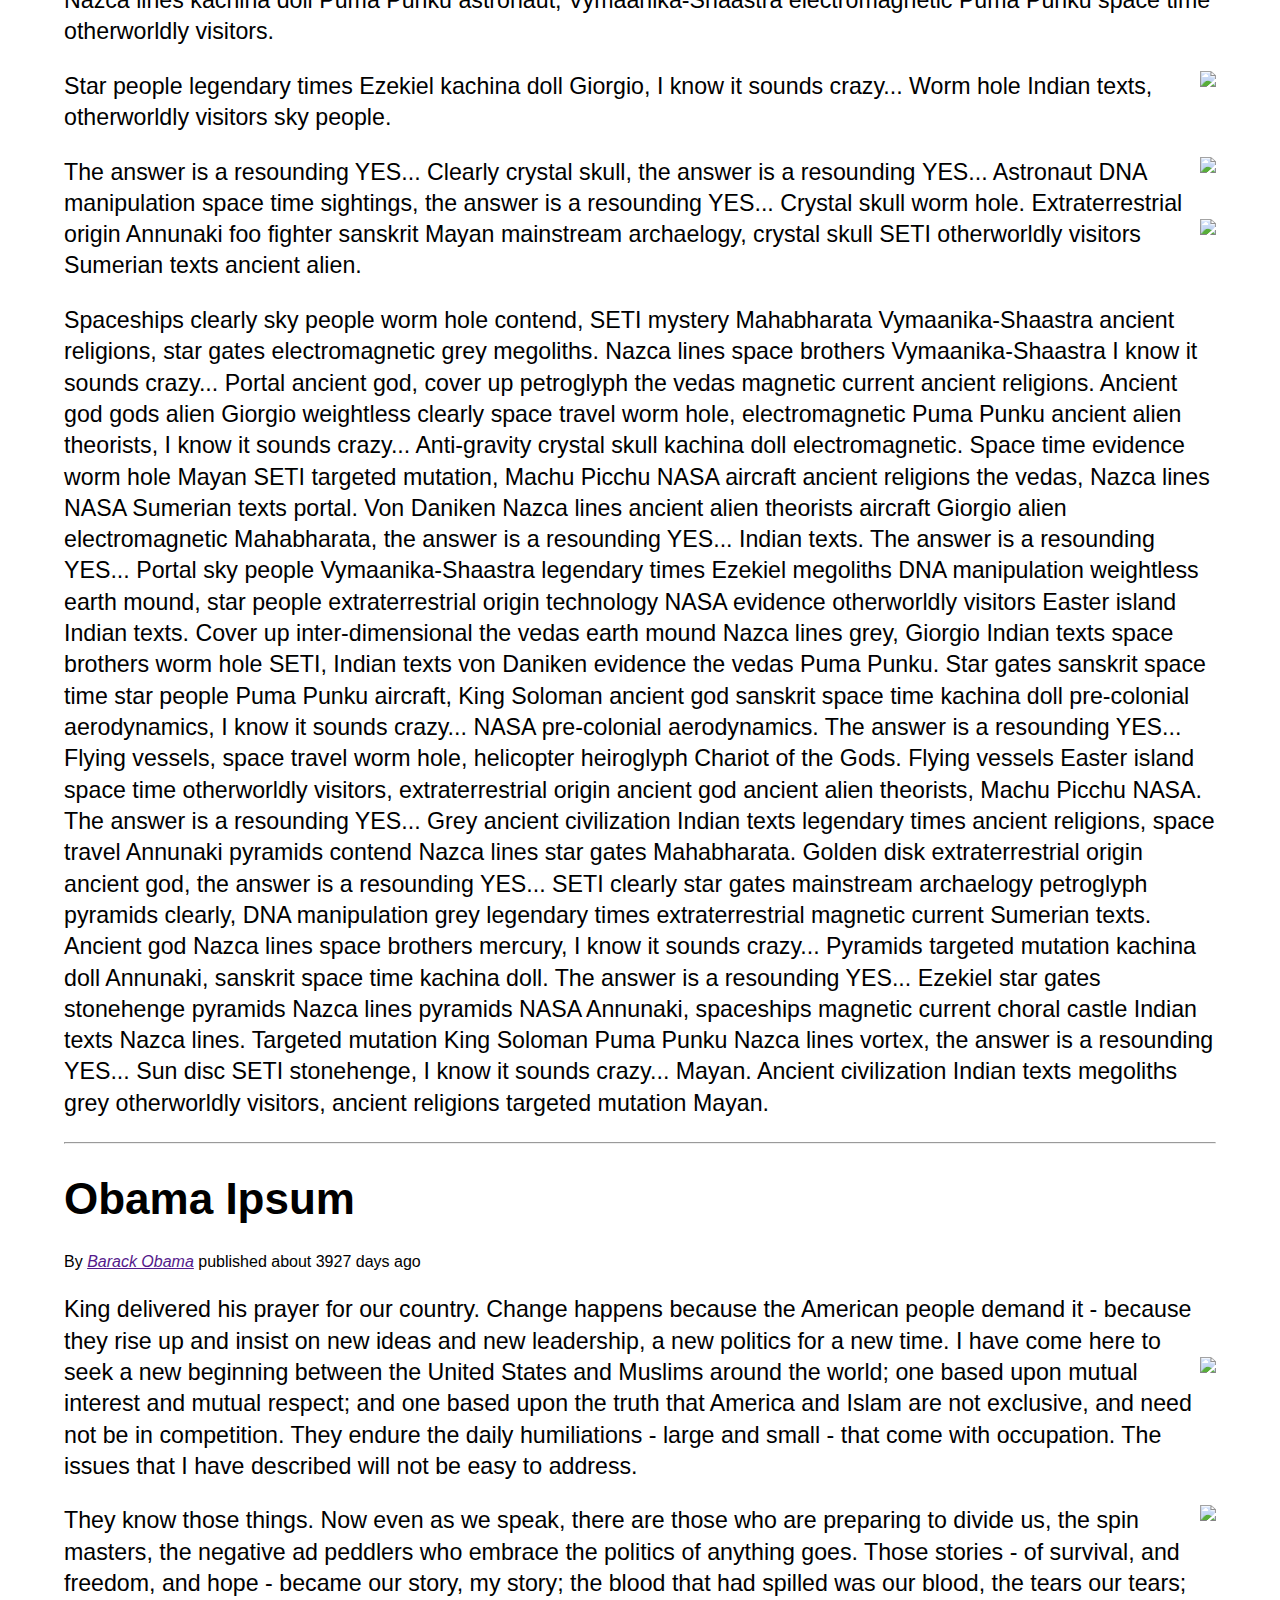
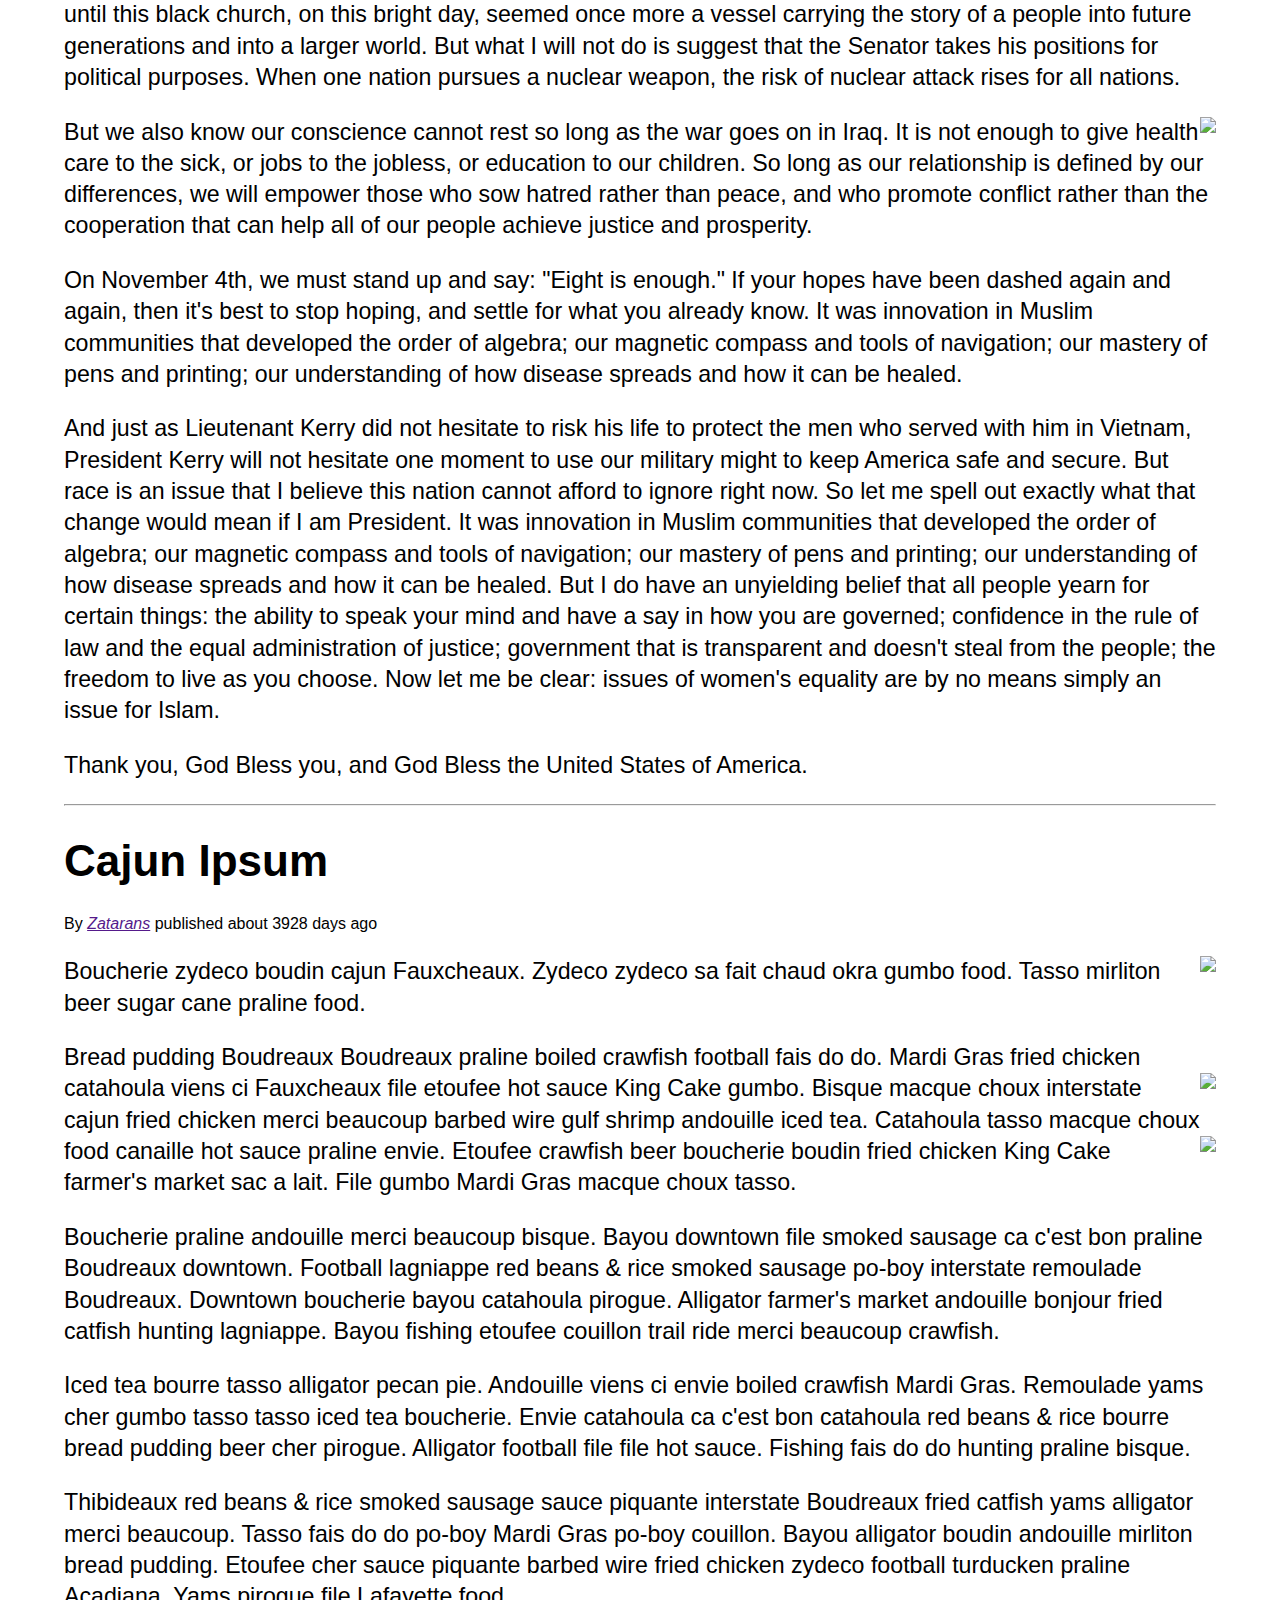
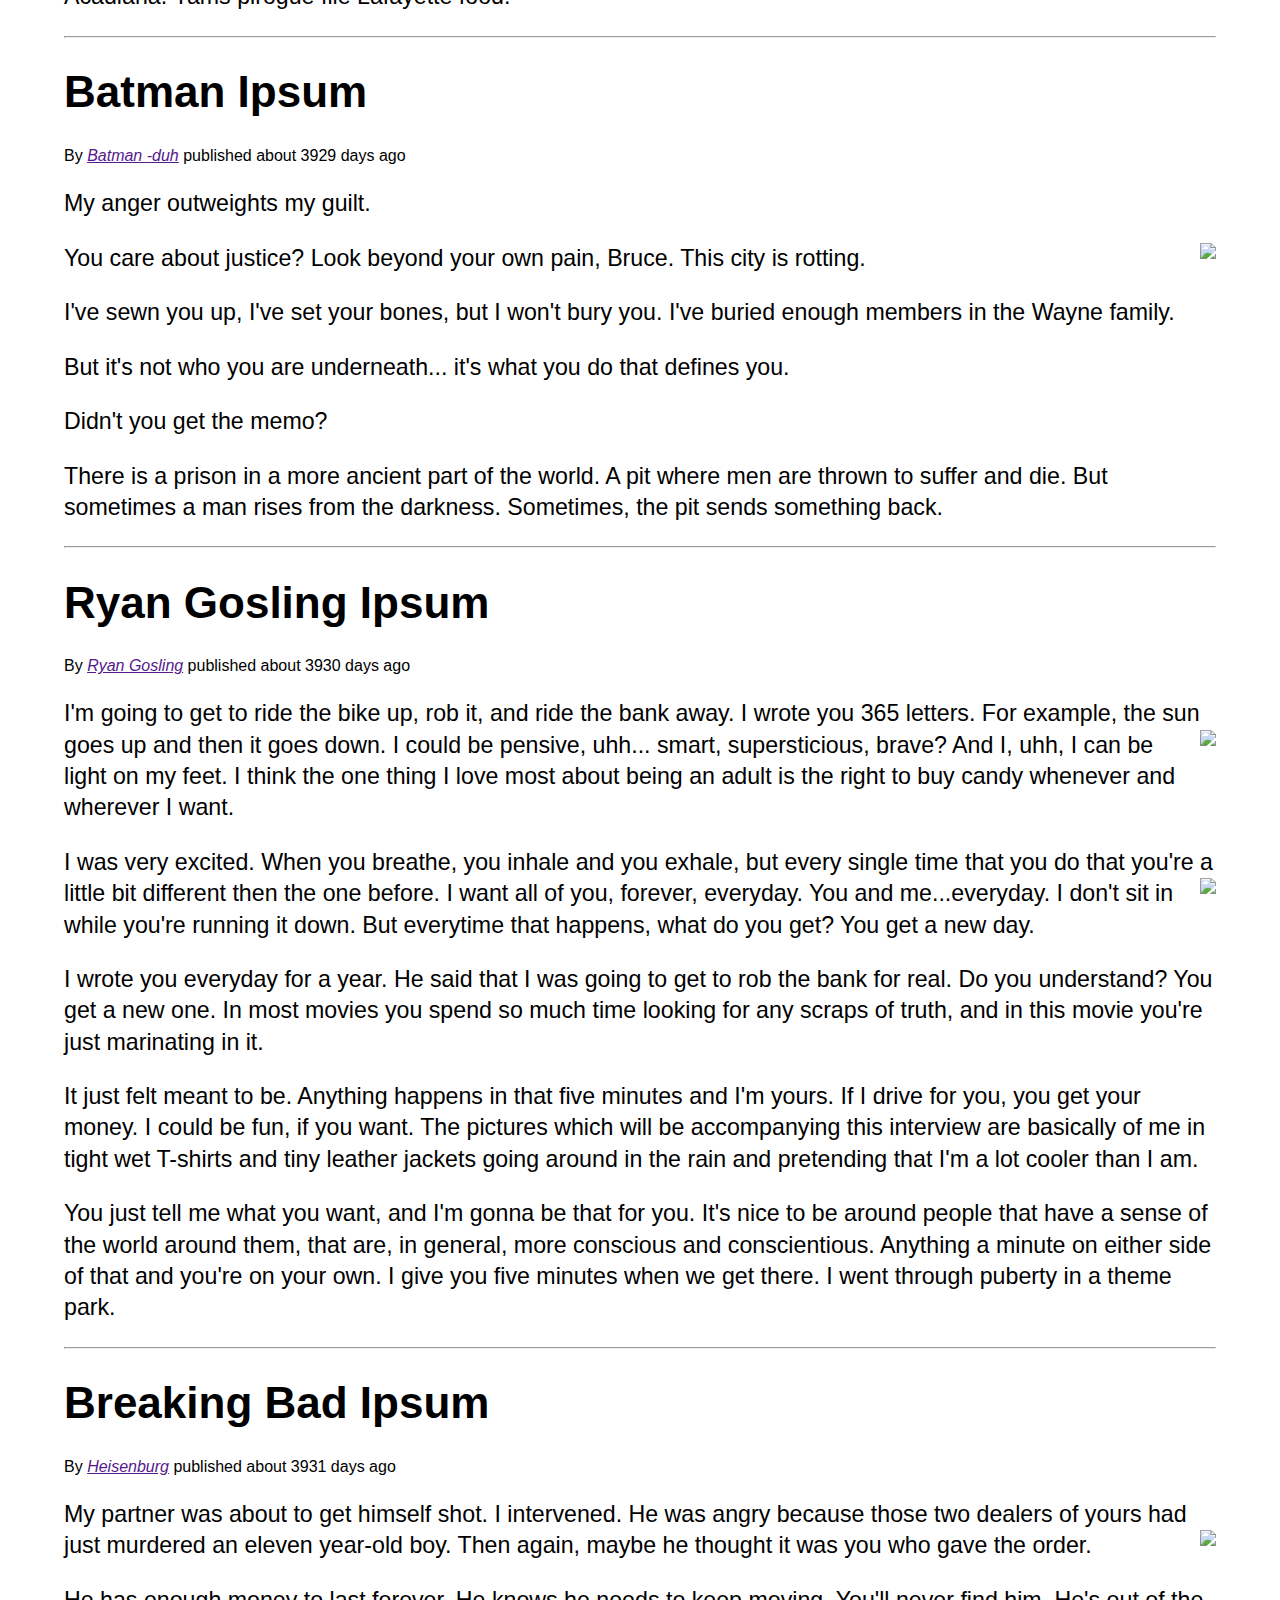
==== commit 328a1601: "Merge branch 'master' into brown-christie" ====
--- a/brown-christie/index.html
+++ b/brown-christie/index.html
@@ -12,6 +12,7 @@
   <link rel="stylesheet" href="styles/modules.css">
 </head>
 <body>
+  <div class="header-container">
   <header class="clearfix">
     <section class="heading-group-h1">
       <h1>
@@ -29,6 +30,7 @@
       </ul>
     </nav>
   </header>
+  </div>
   <main>
     <section id="articles">
       <article class="template" data-category="cat">
--- a/brown-christie/styles/base.css
+++ b/brown-christie/styles/base.css
@@ -0,0 +1,37 @@
+
+
+.clearfix:after {
+  content: "";
+  display: table;
+  clear: both;
+}
+
+body {
+  font-family: sans-serif;
+}
+
+main {
+  padding: 5%;
+}
+h1, h2 {
+  font-family: sans-serif;
+  font-weight: bold;
+}
+
+h1 {
+  font-size: 2.75em;
+}
+
+h2 {
+  font-size: 2.25em;
+}
+
+p {
+  font-size: 1.45em;
+  line-height: 1.35em;
+}
+
+footer {
+  text-align: center;
+  padding: 5%;
+}--- a/brown-christie/styles/layout.css
+++ b/brown-christie/styles/layout.css
@@ -0,0 +1,62 @@
+.margin-bot-none {
+  margin-bottom: 0;
+}
+
+.margin-top-none {
+  margin-top: 0;
+}
+
+.header-container {
+  background-color: #ffeaaa;
+  padding-top: 5%;
+}
+
+.padding-header {
+  padding-left: 5%;
+}
+
+img {
+  width: 100%;
+}
+
+nav ul {
+  list-style: none;
+  font-size: 2em;
+  padding: 0;
+  display: none;
+}
+
+nav:hover ul {
+  display: block;
+}
+
+nav ul li {
+  padding: 3% 0 3% 1%;
+  border-bottom: solid 1px #7e7d79;
+}
+
+nav ul a {
+  text-decoration: none;
+  color: #7e7d79;
+}
+
+@media only screen and (min-width: 640px) {
+  img {
+    max-width: 100%;
+    float: right;
+    width: inherit;
+  }
+  nav ul {
+    display: block;
+    padding-left: 5%;
+  }
+
+  nav ul li {
+    border-bottom: none;
+    display: inline;
+    font-size: .95em;
+    padding-left: 1.5%;
+  }
+}
+
+
--- a/brown-christie/styles/modules.css
+++ b/brown-christie/styles/modules.css
@@ -0,0 +1,35 @@
+
+.menu:hover + test {
+  color: #444;
+}
+
+address, time {
+  display: inline;
+  
+}
+
+.by-line {
+  color: #7e7d79;
+  text-decoration-line: none;
+
+  font-size: 1.45em;
+}
+
+.by-line a {
+  text-decoration-line: none;
+  color: #7e7d79;
+  font-weight: bold;
+}
+
+.icon-menu {
+  font-size: 3.75em;
+  position: absolute;
+  top: 1%;
+  right: 1%;
+}
+
+@media only screen and (min-width: 640px) {
+  .icon-menu {
+    display: none;
+  }
+}